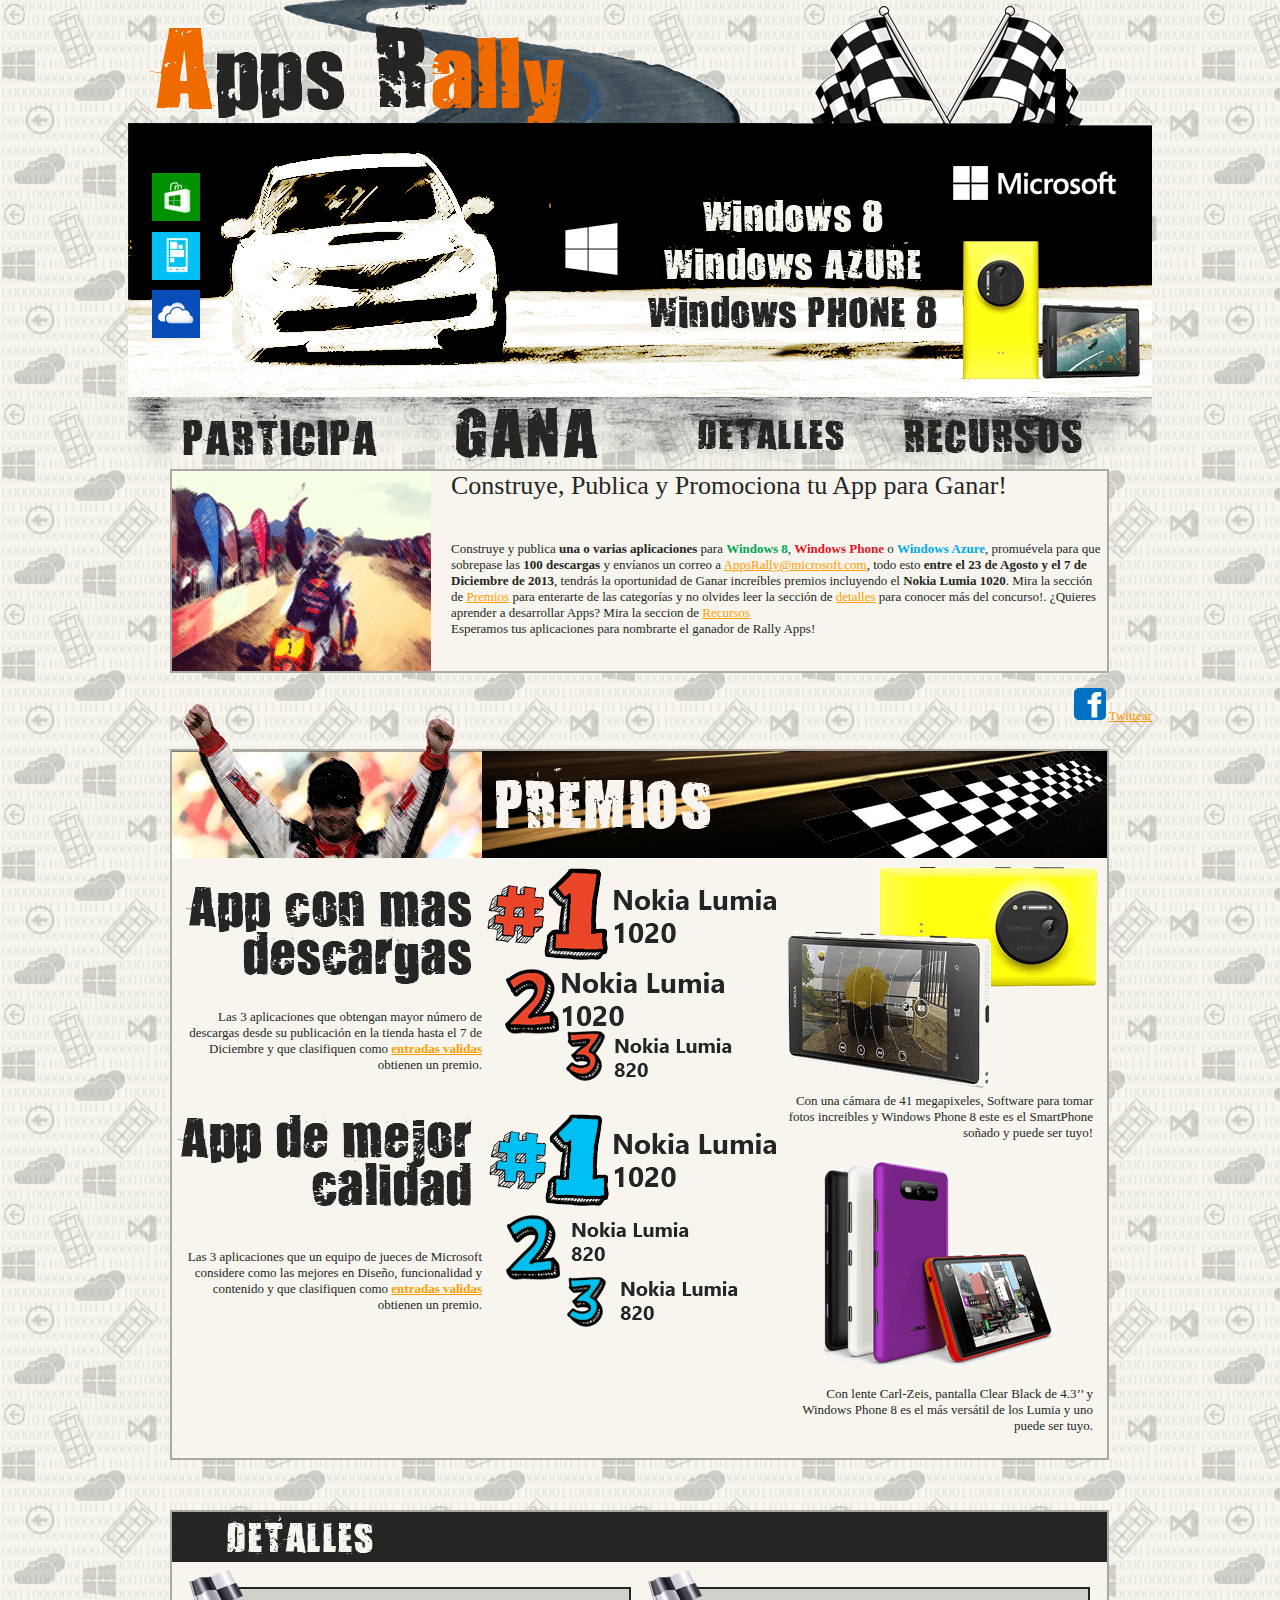
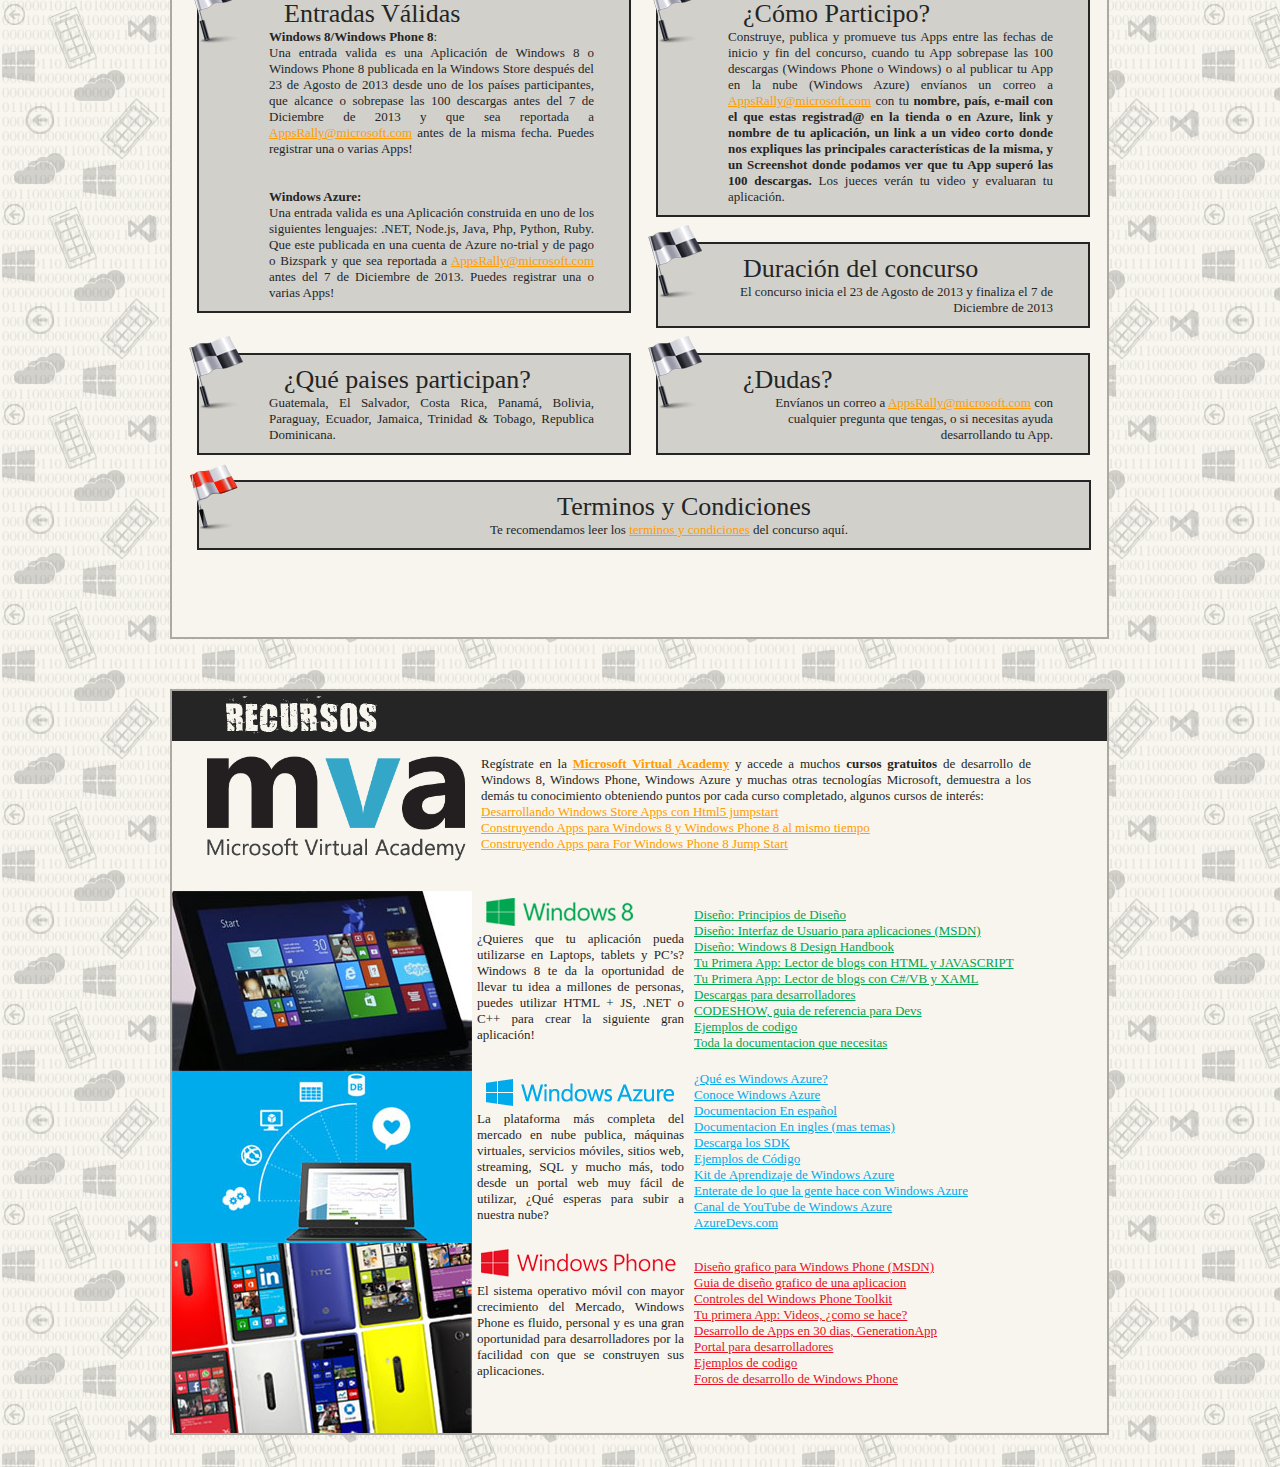
==== index.html @ 64ad1252 "t&c link" ====
﻿<html>
<head>
<title>Apps Rally</title>
<link href="css.css" rel="stylesheet" type="text/css" />
<meta http-equiv="Content-Type" content="text/html; charset=iso-8859-1">
<meta name="description" content="Apps Rally, Construye, publica y promueve tu App" />
<meta name="keywords" content="Apps, AppsRally, lumia 1020, concurso, windows 8, windows phone, windows azure"/>
</head>
<body>
<div class="Table_01">
	<div class="appsRally-layout-01">
		<img src="images/appsRally_layout_01.gif" width="1" height="397" alt="">
	</div>
	<div class="appsRally-02">
		<img src="images/appsRally_02.gif" width="1022" height="397" alt="">
	</div>
	<div class="appsRally-03">
		<img src="images/appsRally_03.gif" width="1" height="397" alt="">
	</div>
	<div class="appsRally-layout-02">
		<img src="images/appsRally_layout_02.png" width="1" height="72" alt="">
	</div>
	<div class="appsRally-layout-05">
		<img src="images/appsRally_layout_05.png" width="48" height="72" alt="">
	</div>
	<div class="appsRally-layout-06" id="link_participa">
		<a href="#participa"><img src="images/appsRally_layout_06.png" width="244" height="72" alt=""></a>
	</div>
	<div class="appsRally-07" id="link_gana">
		<a href="#premios"><img src="images/appsRally_07.png" width="242" height="72" alt=""></a>
	</div>
	<div class="appsRally-08" id="link_detalles">
		<a href="#detalles"><img src="images/appsRally_08.png" width="212" height="72" alt=""></a>
	</div>
	<div class="appsRally-09" id="link_recursos">
		<a href="#recursos"><img src="images/appsRally_09.png" width="216" height="72" alt=""></a>
	</div>
	<div class="appsRally-10">
		<img src="images/appsRally_10.png" width="60" height="72" alt="">
	</div>
	<div class="appsRally-layout-10">
		<img src="images/appsRally_layout_10.png" width="1" height="72" alt="">
	</div>
    <br />
	<div class="appsRally-content">
        <!-- SECCION PARTICIPA -->
        <div class="inner-square" id="participa" style="margin-top:0px;height:200px;">
            <div class="participa1-left">
                <img src="images/participa.gif" width="259" height="200" alt="">
            </div>
            <div class="participa1-right">
                <div class="participa1-right-top">Construye, Publica y Promociona tu App para Ganar!</div>
                <div class="participa1-right-bottom" id="principalinfo">
                    Construye y publica <b>una o varias aplicaciones</b> para <span style="color:#00a650"><b>Windows 8</b></span>, <span style="color:#e81122"><b>Windows Phone</b></span> o <span style="color:#00aaeb"><b>Windows Azure</b></span>, promuévela para que sobrepase las <b>100 descargas</b>
                    y envíanos un correo a <a href="mailto:appsrally@microsoft.com">AppsRally@microsoft.com</a>, todo esto <b>entre el 23 de Agosto y el 7 de Diciembre de 2013</b>, tendrás la oportunidad de 
                    Ganar increíbles premios incluyendo el <b>Nokia Lumia 1020</b>. Mira la sección de <a href="#premios">Premios</a> para enterarte 
                    de las categorías y no olvides leer la sección de <a href="#detalles">detalles</a> para conocer más del concurso!. ¿Quieres aprender a desarrollar Apps? Mira la seccion de <a href="#recursos">Recursos</a><br />Esperamos tus aplicaciones para nombrarte
                    el ganador de Rally Apps!
                </div>
            </div>
        </div>
        <div class="social">
            <a href="https://www.facebook.com/sharer/sharer.php?u=http%3A%2F%2Faka.ms%2FAppsRally" target="_blank">
                <img src="images/fblogo.png" width="32" height="32" /></a>
            <a href="https://twitter.com/share" class="twitter-share-button" data-url="http://aka.ms/appsrally" data-text="Construye, publica y promueve tu App de #Windows8 #WindowsPhone #WindowsAzure puedes ganar un #Lumia1020" data-lang="es" data-size="large" data-hashtags="RallyApps" data-dnt="true">Twittear</a>
<script>!function (d, s, id) { var js, fjs = d.getElementsByTagName(s)[0], p = /^http:/.test(d.location) ? 'http' : 'https'; if (!d.getElementById(id)) { js = d.createElement(s); js.id = id; js.src = p + '://platform.twitter.com/widgets.js'; fjs.parentNode.insertBefore(js, fjs); } }(document, 'script', 'twitter-wjs');</script>
        </div>
        <!-- SECCION GANA -->
        <div class="inner-square" id="premios" style="margin-top:25px;">
            <div class="gana-top">
                <div class="gana-01">
		            <img src="images/gana_01.gif" width="310" height="155" alt="">
	            </div>
	            <div class="gana-03">
		            <img src="images/gana_03.gif" width="625" height="107" alt="">
	            </div>
            </div>
            <div class="gana-bottom">
                <div class="gana-bottom-left">
                    <div class="gana-04">
		                <img src="images/gana_04.gif" width="310" height="135" alt="">
	                </div>
                    <div class="gana-07" style="text-align:right;" id="masdescargas">
		                <br />Las 3 aplicaciones que obtengan mayor número de descargas desde su publicación en la tienda hasta el 7 de Diciembre y que clasifiquen como <b><a href="#entradasvalidas">entradas validas</a></b> obtienen un premio.
	                </div>
                    <div class="gana-09">
		                <img src="images/gana_09.gif" width="310" height="123" alt="">
	                </div>
                    <div class="gana-12" style="text-align:right;" id="mejorcalidad">
		                <br />Las 3 aplicaciones que un equipo de jueces de Microsoft considere como las mejores en Diseño, funcionalidad y contenido y que clasifiquen como <b><a href="#entradasvalidas">entradas validas</a></b> obtienen un premio.
	                </div>
                </div>
                <div class="gana-bottom-middle">
                    <div class="gana-05">
		                <img src="images/gana_05.gif" width="296" height="252" alt="">
	                </div>
                    <div class="gana-10">
		                <img src="images/gana_10.gif" width="296" height="239" alt="">
	                </div>
                </div>
                <div class="gana-bottom-right">
                    <div class="gana-06">
		                <img src="images/gana_06.gif" width="329" height="235" alt="">
	                </div>
	                <div class="gana-08" style="text-align:right;">
		                Con una cámara de 41 megapixeles, Software para tomar fotos increibles y Windows Phone 8 este es el SmartPhone soñado y puede ser tuyo! 
	                </div>
	                <div class="gana-11">
		                <img src="images/gana_11.gif" width="329" height="213" alt="">
	                </div>
	                <div class="gana-14" style="text-align:right;">
		                <br />Con lente Carl-Zeis, pantalla Clear Black  de 4.3&#8217;&#8217; y Windows Phone 8 es el más versátil de los Lumia y uno puede ser tuyo.
                    </div>
                </div>
            </div>
        </div>
        <!-- SECCION DETALLES -->
        <div class="inner-square" id="detalles" style="height:725px;">
            <div class="detalles-top">
                <img src="images/detalles_02.png" width="159" height="50" alt="">
            </div>
            <div class="detalles-bottom">
                <div class="cuadro">
                    <div class="cuadro-left">
                        <img src="images/detalles_flag.png" width="59" height="77" alt="">
                    </div>
                    <div class="cuadro-right" id="entradasvalidas">
                        <div class="cuadro-right-top">Entradas Válidas</div>                    
                        <div class="cuadro-right-bottom" style="text-align:justify;"><b>Windows 8/Windows Phone 8</b>:<br /> Una entrada valida es una Aplicación de Windows 8 o Windows Phone 8 publicada en la Windows Store después del 23 de Agosto de 2013 desde uno de los países participantes, que alcance o sobrepase las 100 descargas antes del 7 de Diciembre de 2013 y que sea reportada a <a href="mailto:appsrally@microsoft.com">AppsRally@microsoft.com</a> antes de la misma fecha. Puedes registrar una o varias Apps!<br /><br /><br /><b>Windows Azure:</b><br /> Una entrada valida es una Aplicación construida en uno de los siguientes lenguajes: .NET, Node.js, Java, Php, Python, Ruby. Que este publicada en una cuenta de Azure no-trial y de pago o Bizspark y que sea reportada a <a href="mailto:appsrally@microsoft.com">AppsRally@microsoft.com</a> antes del 7 de Diciembre de 2013. Puedes registrar una o varias Apps!</div>
                    </div>
                </div>
                <div class="cuadro">
                    <div class="cuadro-left">
                        <img src="images/detalles_flag.png" width="59" height="77" alt="">
                    </div>
                    <div class="cuadro-right">
                        <div class="cuadro-right-top">¿Cómo Participo?</div>
                        <div class="cuadro-right-bottom" style="text-align:justify;">
                            Construye, publica y promueve tus Apps entre las fechas de inicio y fin del concurso, cuando tu App sobrepase las 100 descargas (Windows Phone o Windows) o al publicar tu App en la nube (Windows Azure) envíanos un correo a <a href="mailto:appsrally@microsoft.com">AppsRally@microsoft.com</a> con tu <b>nombre, país, 
                            e-mail con el que estas registrad@ en la tienda o en Azure, link y nombre de tu aplicación, un link a un video corto donde nos expliques las principales características de la misma, y un Screenshot donde podamos ver que tu App superó las 100 descargas.</b> Los jueces verán tu video y evaluaran tu aplicación.
                        </div>
                    </div>
                </div>
                <div class="cuadro">
                    <div class="cuadro-left">
                        <img src="images/detalles_flag.png" width="59" height="77" alt="">
                    </div>
                    <div class="cuadro-right">
                        <div class="cuadro-right-top">Duración del concurso</div>
                        <div class="cuadro-right-bottom">El concurso inicia el 23 de Agosto de 2013 y finaliza el 7 de Diciembre de 2013</div>
                    </div>
                </div>
                <div class="cuadro">
                    <div class="cuadro-left">
                        <img src="images/detalles_flag.png" width="59" height="77" alt="">
                    </div>
                    <div class="cuadro-right">
                        <div class="cuadro-right-top">¿Qué paises participan?</div>
                        <div class="cuadro-right-bottom" style="text-align:justify;">Guatemala, El Salvador, Costa Rica, Panamá, Bolivia, Paraguay, Ecuador, Jamaica, Trinidad & Tobago, Republica Dominicana. </div>
                    </div>
                </div>
                <div class="cuadro">
                    <div class="cuadro-left">
                        <img src="images/detalles_flag.png" width="59" height="77" alt="">
                    </div>
                    <div class="cuadro-right">
                        <div class="cuadro-right-top">¿Dudas?</div>
                        <div class="cuadro-right-bottom">Envíanos un correo a <a href="mailto:appsrally@microsoft.com">AppsRally@microsoft.com</a> con cualquier pregunta que tengas, o si necesitas ayuda desarrollando tu App. </div>
                    </div>
                </div>
                <div class="cuadro" style="width:870px;">
                    <div class="cuadro-left">
                        <img src="images/detalles_flag_red.png" width="50" height="68" alt="">
                    </div>
                    <div class="cuadro-right">
                        <div class="cuadro-right-top" style="width:800px; text-align:center;">Terminos y Condiciones</div>
                        <div class="cuadro-right-bottom" style="width:800px; text-align:center;">Te recomendamos leer los <a href="terminos-y-condiciones-AppsRally.pdf" target="_blank">terminos y condiciones</a> del concurso aquí.</div>
                    </div>
                </div>
            </div>
        </div>

        <!-- SECCION RECURSOS -->
		<div class="inner-square" id="recursos">
            <div class="recursos-top">
                <img src="images/recursos.gif" width="159" height="50" alt="">
            </div>
            <div class="recursos-top-mva">
                <div class="recursos-top-mva-left"><img src="images/mva.png" width="259" height="105" alt=""></div>
                <div class="recursos-top-mva-right">
                    Regístrate en la <a href="http://www.microsoftvirtualacademy.com" target="_blank"><b>Microsoft Virtual Academy</b></a> y accede a muchos <b>cursos gratuitos</b> de desarrollo de Windows 8, Windows Phone, Windows Azure y muchas otras tecnologías Microsoft, demuestra a los demás tu conocimiento obteniendo puntos por cada curso completado, algunos cursos de interés:<br />
                    <a href="http://www.microsoftvirtualacademy.com/training-courses/developing-windows-store-apps-with-html5-jump-start#fbid=5wTFE9AMipp" target="_blank">Desarrollando Windows Store Apps con Html5 jumpstart</a><br />
                    <a href="http://www.microsoftvirtualacademy.com/training-courses/windows-8-and-windows-phone-8-app-development#fbid=5wTFE9AMipp" target="_blank">Construyendo Apps para Windows 8 y Windows Phone 8 al mismo tiempo</a><br />
                    <a href="http://www.microsoftvirtualacademy.com/training-courses/windows-phone-8-apps-development-jumpstart#fbid=5wTFE9AMipp" target="_blank">Construyendo Apps para For Windows Phone 8 Jump Start</a>

                </div>
            </div>
            <div class="participa-01">
		        <img src="images/participa_01.jpg" width="300" height="542" alt="">
	        </div>
            <div class="participa-right">
                <div class="participa-right-section">
                    <div class="participa-right-section-left">
                        <div class="participa-02">
		                    <img src="images/participa-appsRally_layout_02.png" width="207" height="40" alt="">
	                    </div>
                        <div class="participa-04" style="text-align:justify; padding-left:5px;">
                            ¿Quieres que tu aplicación pueda utilizarse en Laptops, tablets y PC’s? Windows 8 te da la oportunidad de llevar tu idea a millones de personas, puedes utilizar HTML + JS, .NET o C++ para crear la siguiente gran aplicación!
	                    </div>
                    </div>
                    <div class="participa-03">
                        <br />
                        <a href="http://msdn.microsoft.com/es-es/windows/apps/hh779072" target="_blank">Diseño: Principios de Diseño</a><br />
                        <a href="http://msdn.microsoft.com/es-es/library/windows/apps/hh779072.aspx" target="_blank">Diseño: Interfaz de Usuario para aplicaciones (MSDN)</a><br>
                        <a href="http://www.windows8designhandbook.com/" target="_blank">Diseño: Windows 8 Design Handbook</a><br>
                        <a href="http://msdn.microsoft.com/es-es/library/windows/apps/hh974582.aspx" target="_blank">Tu Primera App: Lector de blogs con HTML y JAVASCRIPT</a><br>
                        <a href="http://msdn.microsoft.com/es-es/library/windows/apps/br211380.aspx" target="_blank">Tu Primera App: Lector de blogs con C#/VB y XAML</a><br>
                        <a href="http://msdn.microsoft.com/es-es/windows/apps/br229516" target="_blank">Descargas para desarrolladores</a><br>
                        <a href="http://codeshow.codeplex.com/" target="_blank">CODESHOW, guia de referencia para Devs</a><br />
                        <a href="http://code.msdn.microsoft.com/windowsapps/" target="_blank">Ejemplos de codigo</a><br>
                        <a href="http://msdn.microsoft.com/library/windows/apps/" target="_blank">Toda la documentacion que necesitas</a><br>
		    
	                </div>
                </div>

                <div class="participa-right-section">
                    <div class="participa-right-section-left">
                        <div class="participa-05">
		                    <img src="images/participa-appsRally_layout_05.png" width="207" height="40" alt="">
	                    </div>
                        <div class="participa-07" style="text-align:justify; padding-left:5px;">
		                    La plataforma más completa del mercado en nube publica, máquinas virtuales, servicios móviles, sitios web, streaming, SQL y mucho más, todo desde un portal web muy fácil de utilizar, ¿Qué esperas para subir a nuestra nube?
	                    </div>
                    </div>
                    <div class="participa-06">
		                
                        <a href="http://www.windowsazure.com/es-es/overview/what-is-windows-azure/" target="_blank">¿Qué es Windows Azure?</a><br />
                        <a href="http://www.windowsazure.com/es-es/" target="_blank">Conoce Windows Azure</a><br />
                        <a href="http://msdn.microsoft.com/es-es/library/windowsazure/dd163896.aspx" target="_blank">Documentacion En español</a><br />
                        <a href="http://msdn.microsoft.com/en-us/library/windowsazure/dd163896.aspx" target="_blank">Documentacion En ingles (mas temas)</a><br />
                        <a href="http://www.windowsazure.com/es-es/downloads/?sdk=net" target="_blank">Descarga los SDK</a><br />
                        <a href="http://www.windowsazure.com/en-us/develop/net/samples/?fb=es-es" target="_blank">Ejemplos de Código</a><br />
                        <a href="http://www.windowsazure.com/en-us/develop/net/other-resources/training-kit/?fb=es-es" target="_blank">Kit de Aprendizaje de Windows Azure</a><br />
                        <a href="http://www.windowsazure.com/en-us/overview/case-studies/?fb=es-es" target="_blank">Enterate de lo que la gente hace con Windows Azure</a><br />
                        <a href="http://www.youtube.com/windowsazure" target="_blank">Canal de YouTube de Windows Azure</a><br />
                        <a href="http://www.azuredevs.com/" target="_blank">AzureDevs.com</a>

	                </div>
                </div>

                <div class="participa-right-section">
                    <div class="participa-right-section-left">
                        <div class="participa-08">
		                    <img src="images/participa-appsRally_layout_08.png" width="207" height="40" alt="">
	                    </div>
                        <div class="participa-10" style="text-align:justify; padding-left:5px;">
                            El sistema operativo móvil con mayor crecimiento del Mercado, Windows Phone es fluido, personal y es una gran oportunidad para desarrolladores por la facilidad con que se construyen sus aplicaciones.
	                    </div>
                    </div>
                    <div class="participa-09">
                        <br />
                        <a href="https://dev.windowsphone.com/en-us/design" target="_blank">Diseño grafico para Windows Phone (MSDN)</a><br>
                        <a href="http://msdn.microsoft.com/es-es/magazine/hh708751.aspx#" target="_blank">Guia de diseño grafico de una aplicacion</a><br>
                        <a href="http://phone.codeplex.com/" target="_blank">Controles del Windows Phone Toolkit</a><br>
                        <a href="http://msdn.microsoft.com/en-us/gg243438" target="_blank">Tu primera App: Videos, ¿como se hace?</a><br>
                        <a href="http://www.generationapp.com/Build#fbid=OBN5BnYEK7k" target="_blank">Desarrollo de Apps en 30 dias, GenerationApp</a><br>
                        <a href="https://dev.windowsphone.com/en-us/develop" target="_blank">Portal para desarrolladores</a><br>
                        <a href="http://code.msdn.microsoft.com/wpapps/" target="_blank">Ejemplos de codigo</a><br>
                        <a href="http://social.msdn.microsoft.com/forums/en-us/category/wpapps,wpdev,windowsphone,windowsmobile,windowsphonezh" target="_blank">Foros de desarrollo de Windows Phone</a><br>
	                </div>
                </div>
            </div>
		</div>
        <br />
        <br />
        


	</div>
</div>
    <!-- The JavaScript -->
        <script type="text/javascript" src="jquery.min.js"></script>		
        <script type="text/javascript" src="jquery.easing.1.3.js"></script>
        <script type="text/javascript">
            $(function () {
                $('#link_participa a').bind('click', function (event) {
                    var $anchor = $(this);

                    $('html, body').stop().animate({
                        scrollTop: $($anchor.attr('href')).offset().top
                    }, 1000, 'easeInOutExpo');
                    /*
                    if you don't want to use the easing effects:
                    $('html, body').stop().animate({
                        scrollTop: $($anchor.attr('href')).offset().top
                    }, 1000);
                    */
                    event.preventDefault();
                });
                $('#link_gana a').bind('click', function (event) {
                    var $anchor = $(this);
                    $('html, body').stop().animate({
                        scrollTop: $($anchor.attr('href')).offset().top
                    }, 1000, 'easeInOutExpo');
                    event.preventDefault();
                });
                $('#link_detalles a').bind('click', function (event) {
                    var $anchor = $(this);
                    $('html, body').stop().animate({
                        scrollTop: $($anchor.attr('href')).offset().top
                    }, 1000, 'easeInOutExpo');
                    event.preventDefault();
                });
                $('#link_recursos a').bind('click', function (event) {
                    var $anchor = $(this);
                    $('html, body').stop().animate({
                        scrollTop: $($anchor.attr('href')).offset().top
                    }, 1000, 'easeInOutExpo');
                    event.preventDefault();
                });
                $('#principalinfo a').bind('click', function (event) {
                    var $anchor = $(this);
                    $('html, body').stop().animate({
                        scrollTop: $($anchor.attr('href')).offset().top
                    }, 1000, 'easeInOutExpo');
                    event.preventDefault();
                });
                $('#masdescargas a').bind('click', function (event) {
                    var $anchor = $(this);
                    $('html, body').stop().animate({
                        scrollTop: $($anchor.attr('href')).offset().top
                    }, 1000, 'easeInOutExpo');
                    event.preventDefault();
                });
                $('#mejorcalidad a').bind('click', function (event) {
                    var $anchor = $(this);
                    $('html, body').stop().animate({
                        scrollTop: $($anchor.attr('href')).offset().top
                    }, 1000, 'easeInOutExpo');
                    event.preventDefault();
                });
            });
        </script>
</body>
</html>
---- css.css ----
body {
        background-image: url("images/bg_pattern.gif");
        margin-top: 0px; 
        margin-bottom: 0px; 
        margin-left: 0px; 
        margin-right: 0px;
        font-family:Verdana;
        color:#252525;
        font-size:13px;
}

a {
    color:#ff9c00;
}

    a:hover {
        color: #000000;
    }

a img {
    border-style: none;
    border-width:0px;
}

div.Table_01 {
    margin-left:auto;
    margin-right:auto;
	width:1024px;
	height:1200px;
}

div.appsRally-layout-01 {
	float:left;
	width:1px;
	height:397px;
}

div.appsRally-02 {
	float:left;
	width:1022px;
	height:397px;
}

div.appsRally-03 {
    float:left;
	width:1px;
	height:397px;
}

div.appsRally-layout-02 {
    float:left;
	width:1px;
	height:72px;
}

div.appsRally-layout-05 {
    float:left;
	width:48px;
	height:72px;
}

div.appsRally-layout-06 {
    float:left;
	width:244px;
	height:72px;
}

div.appsRally-07 {
    float:left;
	width:242px;
	height:72px;
}

div.appsRally-08 {
    float:left;
	width:212px;
	height:72px;
}

div.appsRally-09 {
    float:left;
	width:216px;
	height:72px;
}

div.appsRally-10 {
    float:left;
	width:60px;
	height:72px;
}

div.appsRally-layout-10 {
    float:left;
	width:1px;
	height:72px;
    clear:right;
}

.appsRally-content {
    float:left;
	width:1024px;
	height:auto;
    clear:both;
}

    .appsRally-content .inner-square {
        width:935px;
        height:auto;
        margin-left:42px;
        margin-top:50px;
        border-width:2px;
        border-style:solid;
        border-color:#aba9a2;
        background-color:#f7f5ee;
    }

.social {
    padding-top: 15px;
    width: 100%;
    text-align: right;
}

/*ESTILO SECCION PARTICIPA*/
.appsRally-content .inner-square .participa1-left {
	width:259px;
	height:200px;
    float:left;
    
}

.participa1-right {
	width:650px;
    margin-left:20px;
	height:200px;
    float:left;
    clear:right;
}

    .appsRally-content .inner-square .participa1-right .participa1-right-top {
	    width:650px;
	    height:70px;
        font-size:26px;
    }

    .appsRally-content .inner-square .participa1-right .participa1-right-bottom {
	    width:650px;
	    height:50px;
    }

/*ESTILO SECCION RECURSOS*/
.appsRally-content .inner-square .recursos-top {
	width:935px;
	height:50px;
    background-color:#252525;
}

    .appsRally-content .inner-square .recursos-top img{
	    margin-left:50px;
    }

.appsRally-content .inner-square .recursos-top-mva {
    width: 850px;
    margin-left:35px;
    height:135px;
    padding-top:15px;
}

    .appsRally-content .inner-square .recursos-top-mva .recursos-top-mva-left {
        float:left;
    }

    .appsRally-content .inner-square .recursos-top-mva .recursos-top-mva-right {
        float:left;
        padding-left:15px;
        width:550px;
        text-align:justify;
    }

.appsRally-content .inner-square .participa-01 {
	width:300px;
	height:542px;
    float:left;
    
}

.appsRally-content .inner-square .participa-right {
    width:635px;
    height:542px;
    clear:right;
    margin-left:300px;
}

    .appsRally-content .inner-square .participa-right .participa-right-section {
        width:635px;
        height:auto;
        float:left;
    }

        .appsRally-content .inner-square .participa-right .participa-right-section .participa-right-section-left {
            width:207px;
            height:auto;
            float:left;
        }

.appsRally-content .inner-square .participa-02 {
    float:left;
	width:207px;
	height:40px;
}

.appsRally-content .inner-square .participa-03 {
	width:400px;
	height:180px;
    float:left;
    padding-left:15px;
}

    .appsRally-content .inner-square .participa-03 a {
        color:#00a650;
    }

    .appsRally-content .inner-square .participa-03 a:hover {
        color:#000000;
    }


.appsRally-content .inner-square .participa-04 {
	width:207px;
	height:140px;
}

.appsRally-content .inner-square .participa-05 {
	width:207px;
	height:40px;
}

.appsRally-content .inner-square .participa-06 {
	width:400px;
	height:172px;
    float:left;
    padding-left:15px;
}

    .appsRally-content .inner-square .participa-06 a {
        color:#00aaeb;
    }

    .appsRally-content .inner-square .participa-06 a:hover {
        color:#000000;
    }

.appsRally-content .inner-square .participa-07 {
	width:207px;
	height:132px;
}

.appsRally-content .inner-square .participa-08 {
	width:207px;
	height:40px;
}

.appsRally-content .inner-square .participa-09 {
	width:400px;
	height:190px;
    float:left;
    padding-left:15px;
}

    .appsRally-content .inner-square .participa-09 a {
        color:#e81122;
    }

    .appsRally-content .inner-square .participa-09 a:hover {
        color:#000000;
    }

.appsRally-content .inner-square .participa-10 {
	width:207px;
	height:150px;
}

/*ESTILO SECCION GANA*/
.appsRally-content .inner-square .gana-top {
	width:935px;
	height:107px;
}
.appsRally-content .inner-square .gana-bottom {
	width:935px;
	height:600px;
}
    .appsRally-content .inner-square .gana-bottom .gana-bottom-left {
	    float:left;
        width:310px;
        height:auto;
    }

    .appsRally-content .inner-square .gana-bottom .gana-bottom-middle {
	    float:left;
        width:296px;
        height:auto;
    }

    .appsRally-content .inner-square .gana-bottom .gana-bottom-right {
	    float:left;
        width:329px;
        height:auto;
    }

.appsRally-content .inner-square .gana-01 {
	width:310px;
	height:155px;
    float:left;
    margin-top:-48px;
}

.appsRally-content .inner-square .gana-02 {
	width:625px;
	height:48px;
}

.appsRally-content .inner-square .gana-03 {
	width:625px;
	height:107px;
    float:left;
}

.appsRally-content .inner-square .gana-04 {
	width:310px;
	height:135px;
}

.appsRally-content .inner-square .gana-05 {
	width:296px;
	height:252px;
}

.appsRally-content .inner-square .gana-06 {
	width:329px;
	height:235px;
}

.appsRally-content .inner-square .gana-07 {
	width:310px;
	height:117px;
}

.appsRally-content .inner-square .gana-08 {
	width:315px;
	height:64px;
}

.appsRally-content .inner-square .gana-09 {
	width:310px;
	height:123px;
}

.appsRally-content .inner-square .gana-10 {
	width:296px;
	height:239px;
}

.appsRally-content .inner-square .gana-11 {
	width:329px;
	height:213px;
}

.appsRally-content .inner-square .gana-12 {
	width:310px;
	height:116px;
}

.appsRally-content .inner-square .gana-13 {
	width:606px;
	height:99px;
}

.appsRally-content .inner-square .gana-14 {
	width:315px;
	height:78px;
}

/*ESTILOS SECCION DETALLES*/
.appsRally-content .inner-square .detalles-top {
	width:935px;
	height:50px;
    background-color:#252525;
}

.appsRally-content .inner-square .detalles-top img{
	margin-left:50px;
}

.appsRally-content .inner-square .detalles-bottom {
	width:935px;
	height:500px;
}

    .appsRally-content .inner-square .detalles-bottom .cuadro {
	    width:410px;
	    height:auto;
        background-color: #d1d0cb;
        border-color:#252525;
        border-width:2px;
        border-style:solid;
        color:#252525;
        margin-left:25px;
        margin-top:25px;
        float:left;
        padding: 10px;
    }

        .appsRally-content .inner-square .detalles-bottom .cuadro .cuadro-left{
            float:left;
            width:60px;
        }

        .appsRally-content .inner-square .detalles-bottom .cuadro .cuadro-left img{
            margin-left:-20px;
            margin-top:-30px;
        }

        .appsRally-content .inner-square .detalles-bottom .cuadro .cuadro-right{
            float:left;
            width:325px;
        }

        .appsRally-content .inner-square .detalles-bottom .cuadro .cuadro-right .cuadro-right-top{
            font-size:26px;
            width:100%;
            margin-left:15px;
        }

        .appsRally-content .inner-square .detalles-bottom .cuadro .cuadro-right .cuadro-right-bottom{
            width:100%;
            text-align:right;
        }
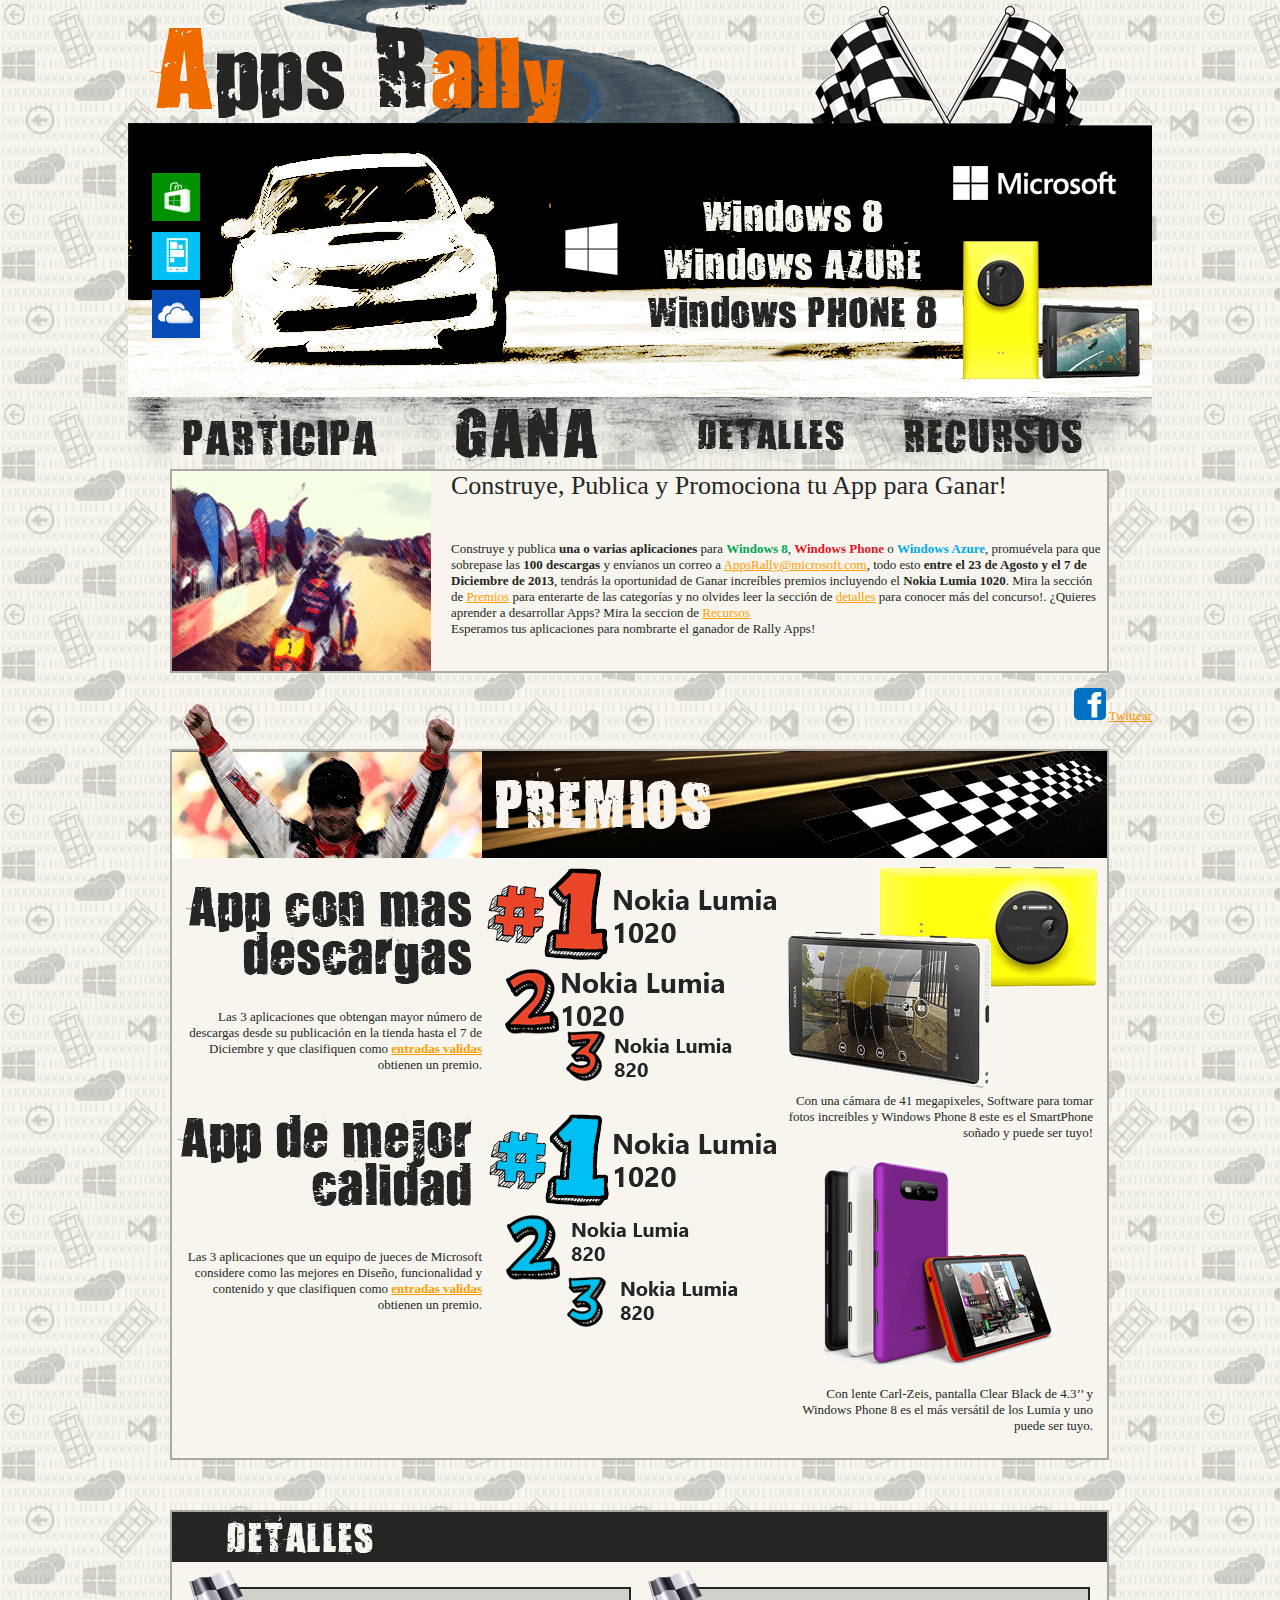
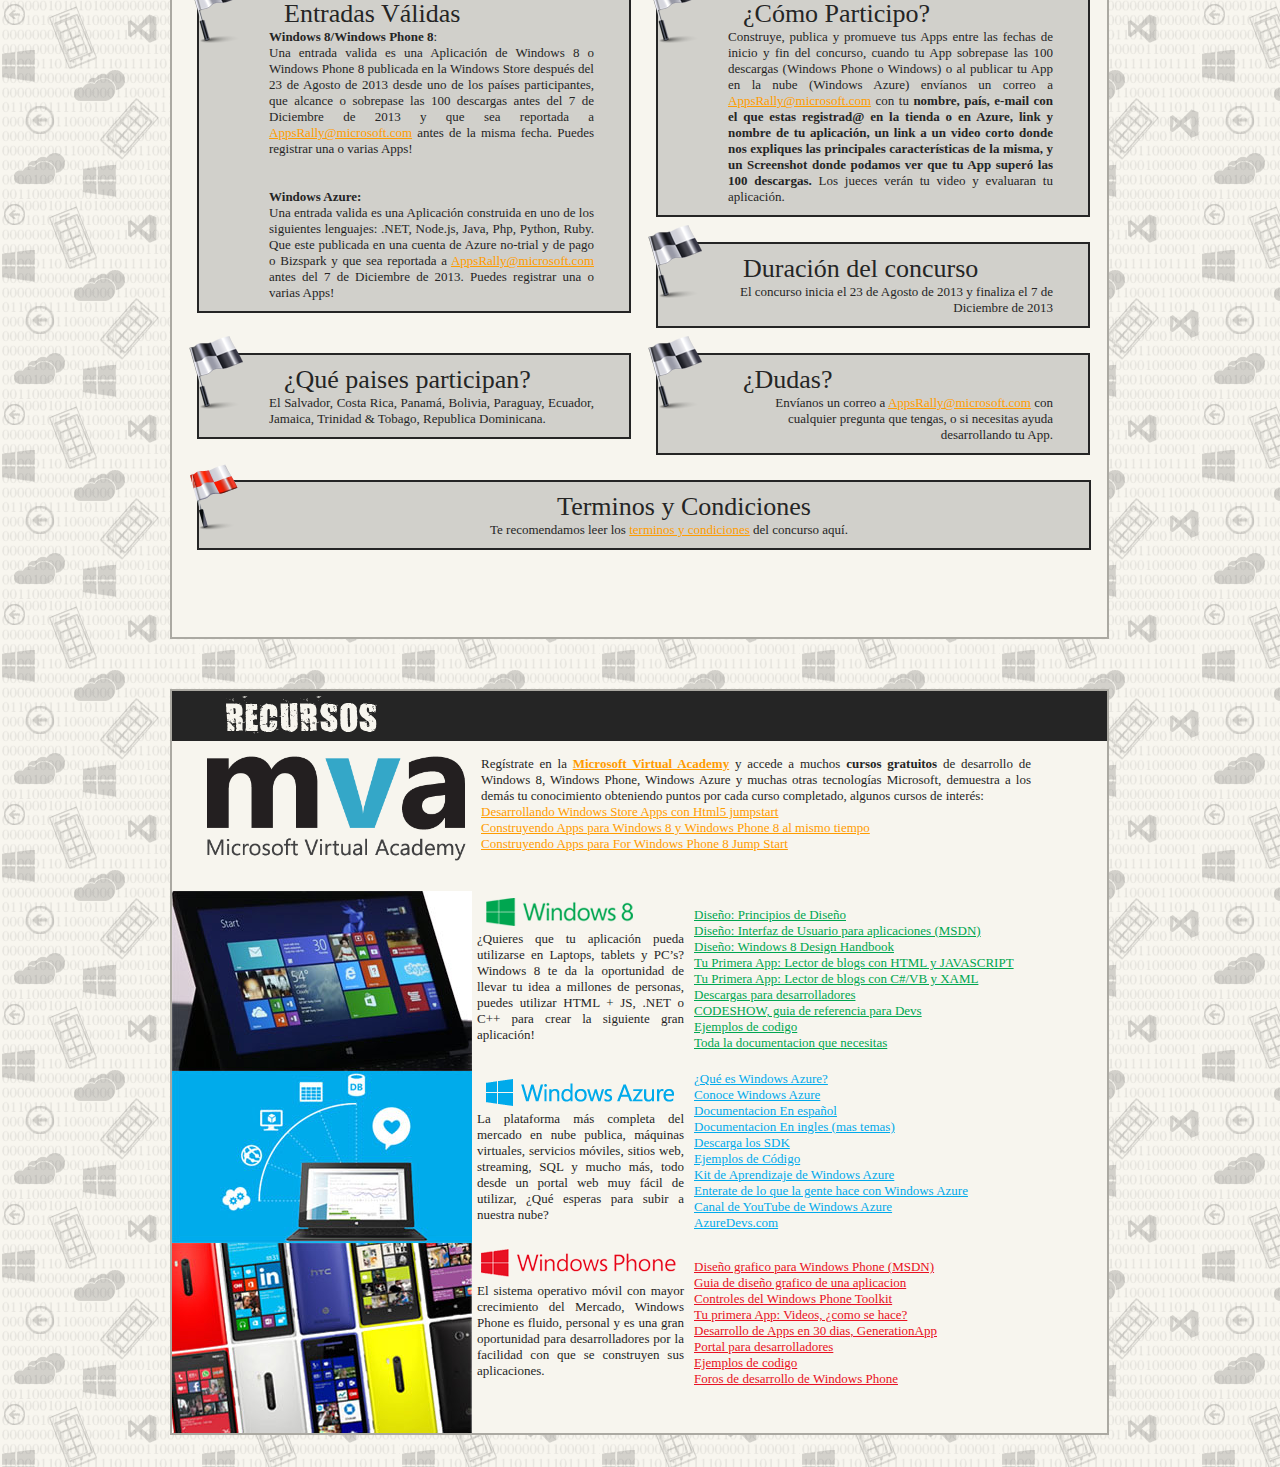
==== commit 2311595c: "changed countries" ====
--- a/index.html
+++ b/index.html
@@ -156,7 +156,7 @@
                     </div>
                     <div class="cuadro-right">
                         <div class="cuadro-right-top">¿Qué paises participan?</div>
-                        <div class="cuadro-right-bottom" style="text-align:justify;">Guatemala, El Salvador, Costa Rica, Panamá, Bolivia, Paraguay, Ecuador, Jamaica, Trinidad & Tobago, Republica Dominicana. </div>
+                        <div class="cuadro-right-bottom" style="text-align:justify;">El Salvador, Costa Rica, Panamá, Bolivia, Paraguay, Ecuador, Jamaica, Trinidad & Tobago, Republica Dominicana. </div>
                     </div>
                 </div>
                 <div class="cuadro">
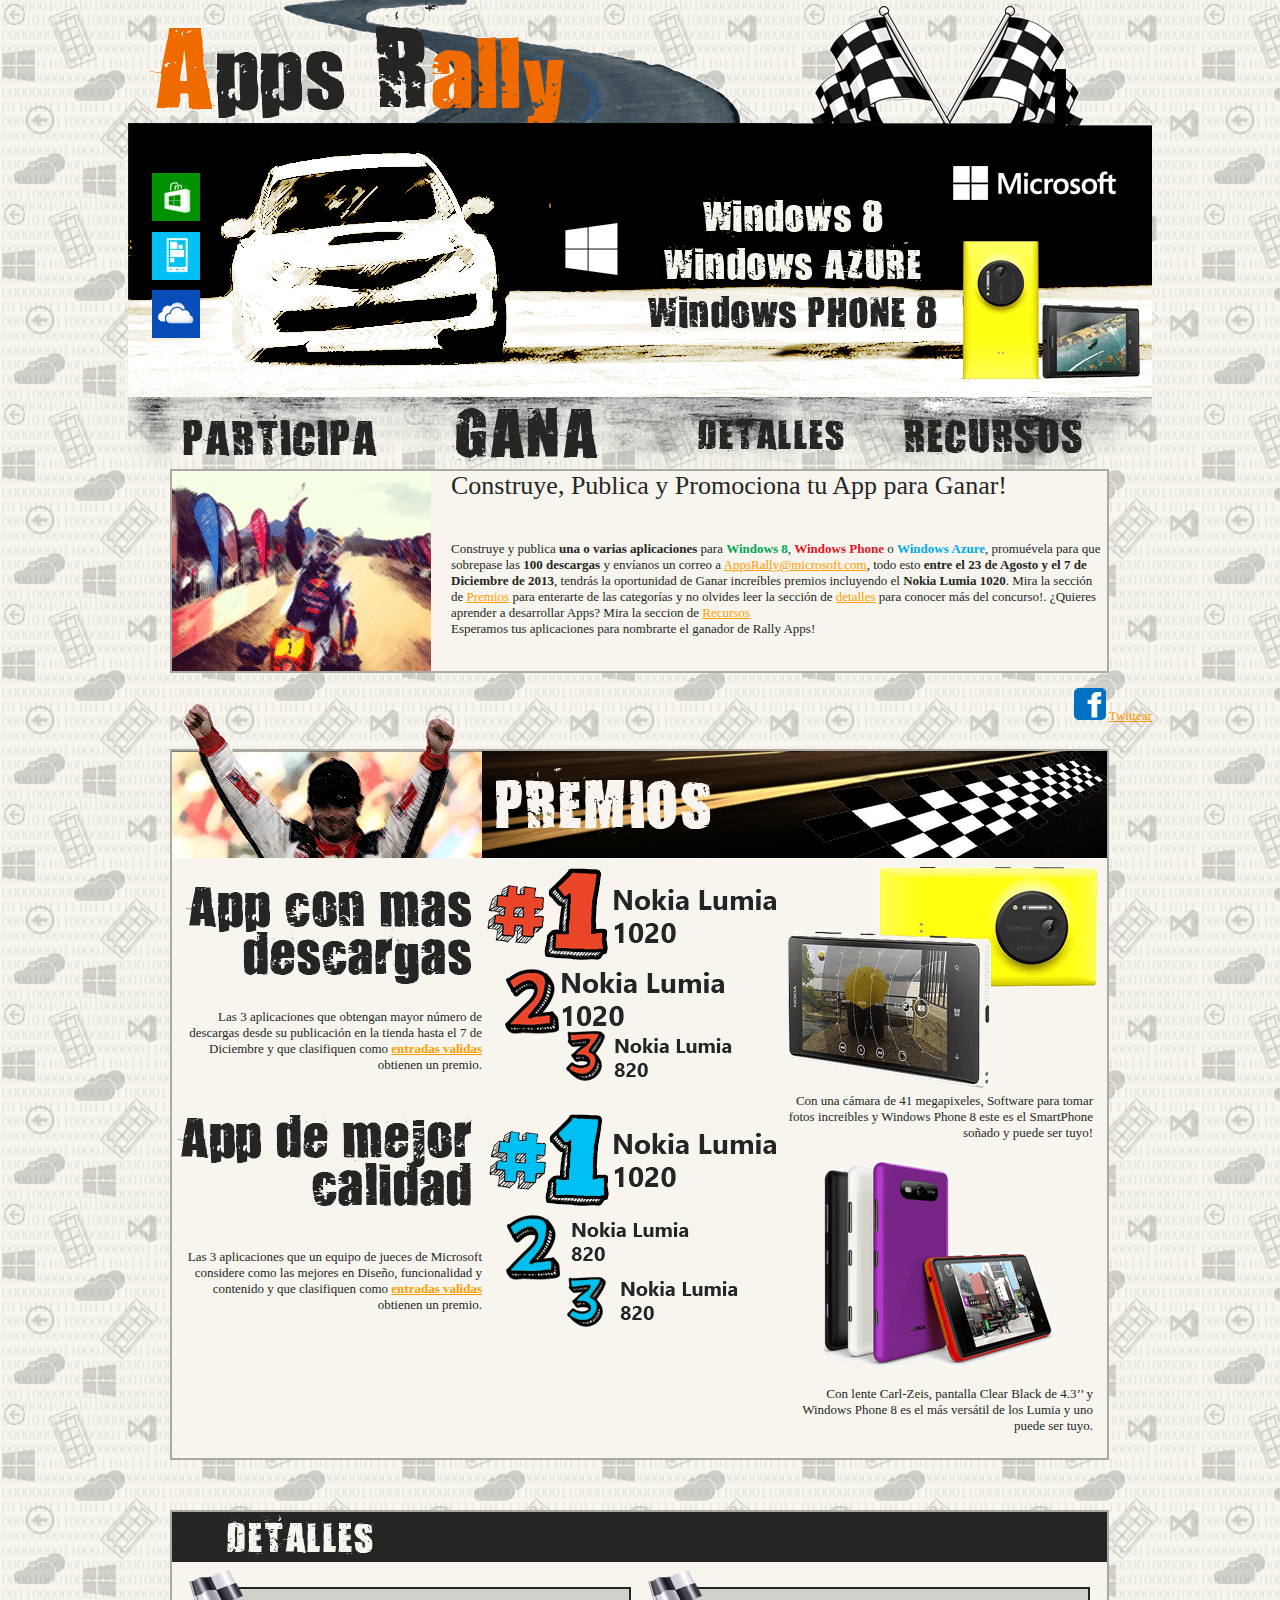
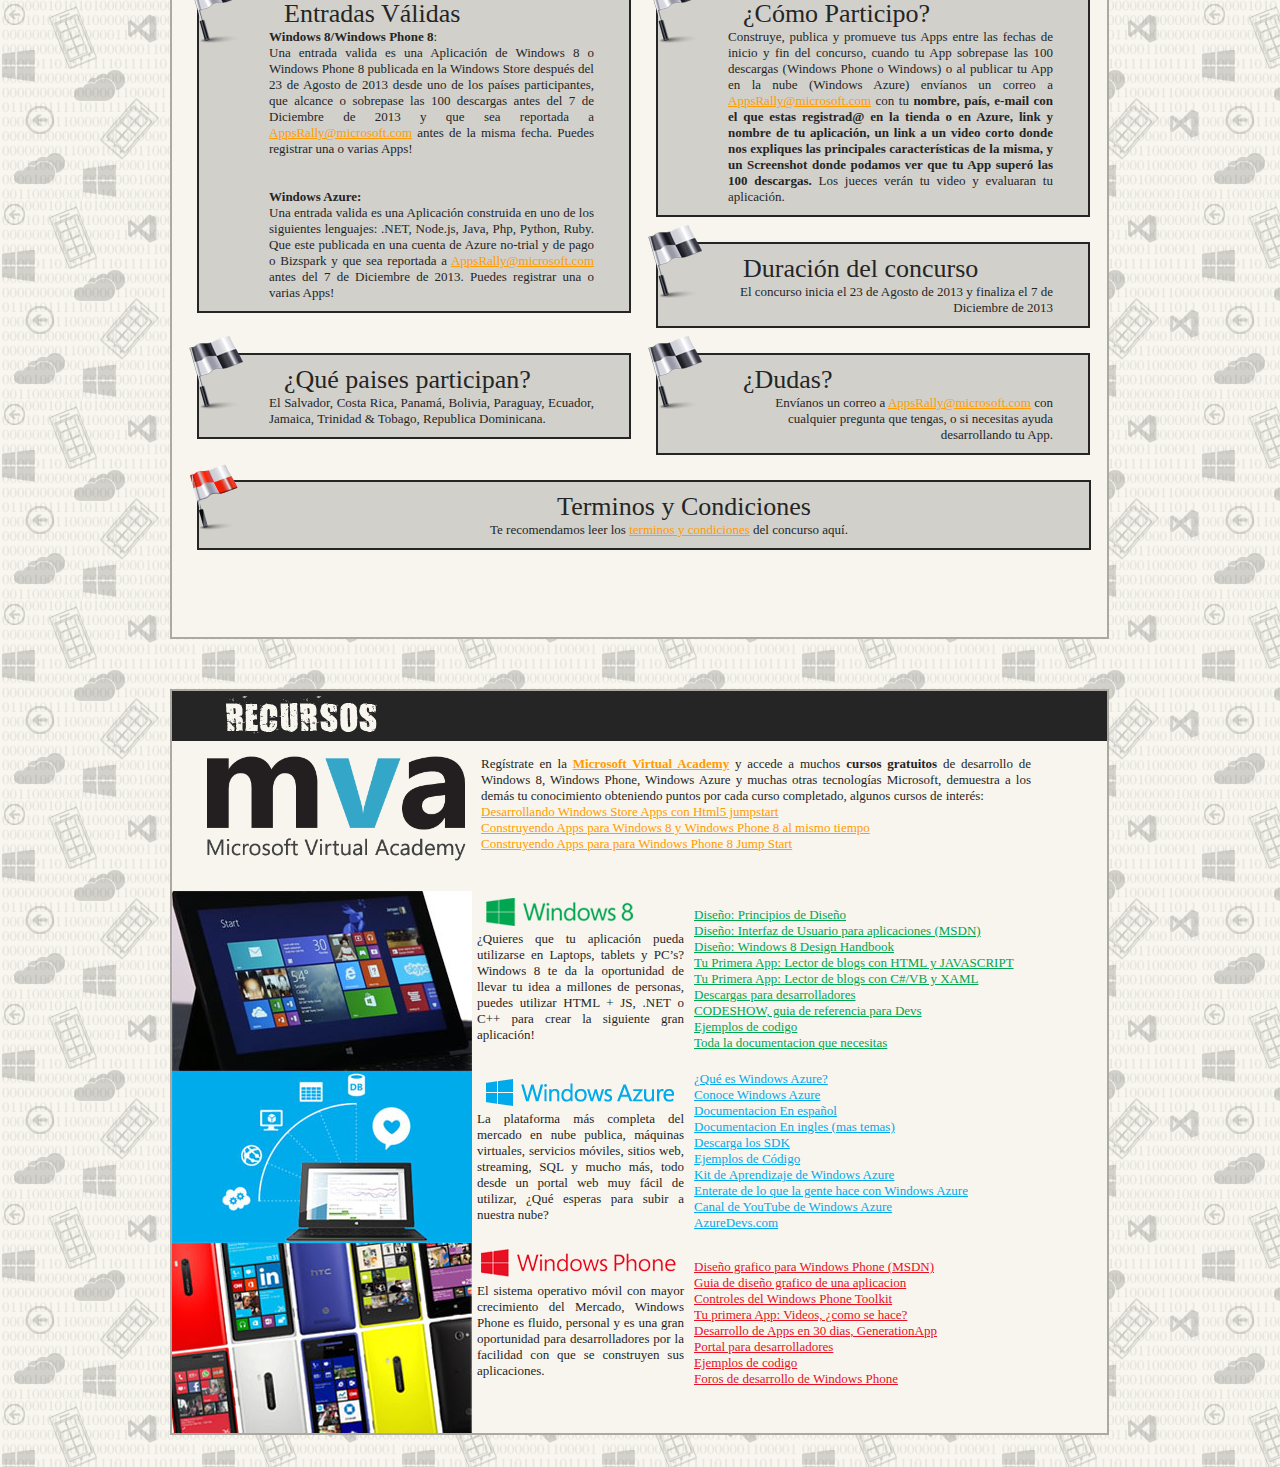
==== commit de91a468: "fixing twitter hashtag" ====
--- a/index.html
+++ b/index.html
@@ -62,7 +62,7 @@
         <div class="social">
             <a href="https://www.facebook.com/sharer/sharer.php?u=http%3A%2F%2Faka.ms%2FAppsRally" target="_blank">
                 <img src="images/fblogo.png" width="32" height="32" /></a>
-            <a href="https://twitter.com/share" class="twitter-share-button" data-url="http://aka.ms/appsrally" data-text="Construye, publica y promueve tu App de #Windows8 #WindowsPhone #WindowsAzure puedes ganar un #Lumia1020" data-lang="es" data-size="large" data-hashtags="RallyApps" data-dnt="true">Twittear</a>
+            <a href="https://twitter.com/share" class="twitter-share-button" data-url="http://aka.ms/appsrally" data-text="Construye, publica y promueve tu App de #Windows8 #WindowsPhone #WindowsAzure puedes ganar un #Lumia1020" data-lang="es" data-size="large" data-hashtags="AppsRally" data-dnt="true">Twittear</a>
 <script>!function (d, s, id) { var js, fjs = d.getElementsByTagName(s)[0], p = /^http:/.test(d.location) ? 'http' : 'https'; if (!d.getElementById(id)) { js = d.createElement(s); js.id = id; js.src = p + '://platform.twitter.com/widgets.js'; fjs.parentNode.insertBefore(js, fjs); } }(document, 'script', 'twitter-wjs');</script>
         </div>
         <!-- SECCION GANA -->
@@ -191,7 +191,7 @@
                     Regístrate en la <a href="http://www.microsoftvirtualacademy.com" target="_blank"><b>Microsoft Virtual Academy</b></a> y accede a muchos <b>cursos gratuitos</b> de desarrollo de Windows 8, Windows Phone, Windows Azure y muchas otras tecnologías Microsoft, demuestra a los demás tu conocimiento obteniendo puntos por cada curso completado, algunos cursos de interés:<br />
                     <a href="http://www.microsoftvirtualacademy.com/training-courses/developing-windows-store-apps-with-html5-jump-start#fbid=5wTFE9AMipp" target="_blank">Desarrollando Windows Store Apps con Html5 jumpstart</a><br />
                     <a href="http://www.microsoftvirtualacademy.com/training-courses/windows-8-and-windows-phone-8-app-development#fbid=5wTFE9AMipp" target="_blank">Construyendo Apps para Windows 8 y Windows Phone 8 al mismo tiempo</a><br />
-                    <a href="http://www.microsoftvirtualacademy.com/training-courses/windows-phone-8-apps-development-jumpstart#fbid=5wTFE9AMipp" target="_blank">Construyendo Apps para For Windows Phone 8 Jump Start</a>
+                    <a href="http://www.microsoftvirtualacademy.com/training-courses/windows-phone-8-apps-development-jumpstart#fbid=5wTFE9AMipp" target="_blank">Construyendo Apps para para Windows Phone 8 Jump Start</a>
 
                 </div>
             </div>
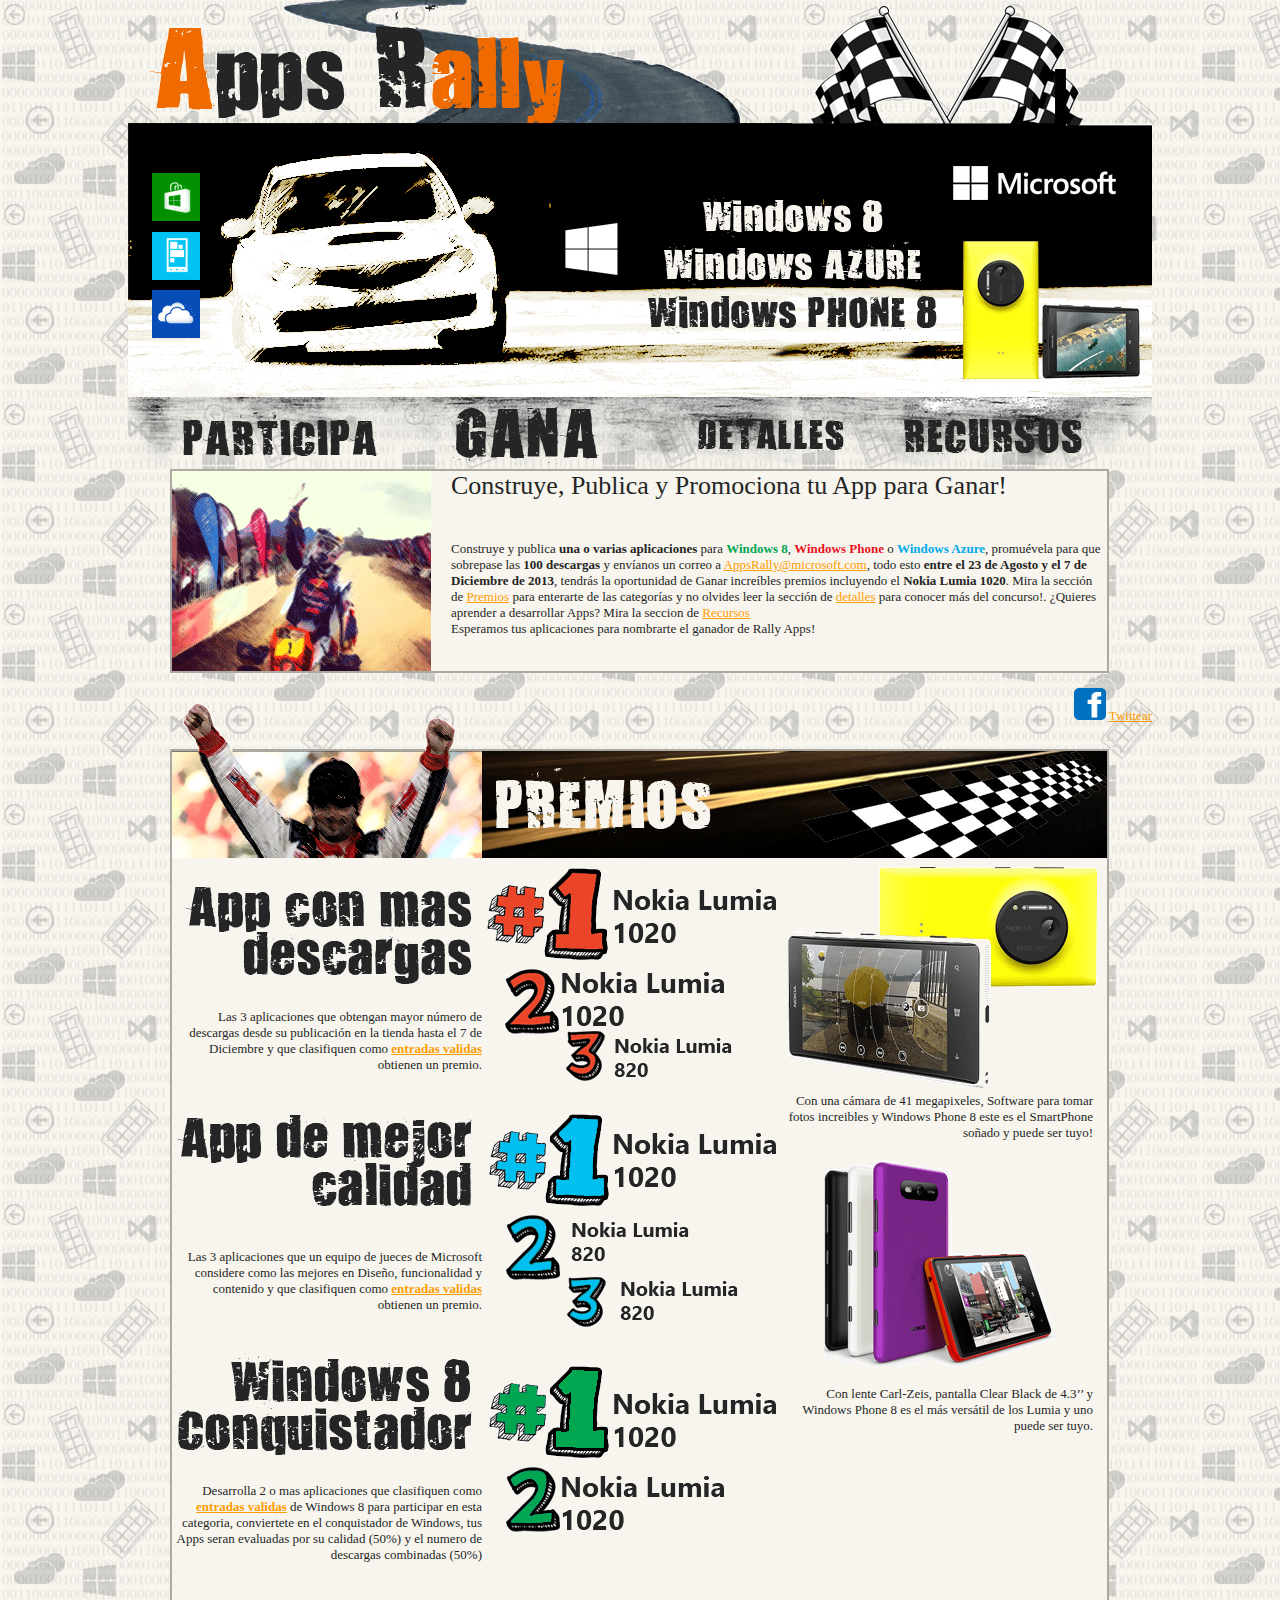
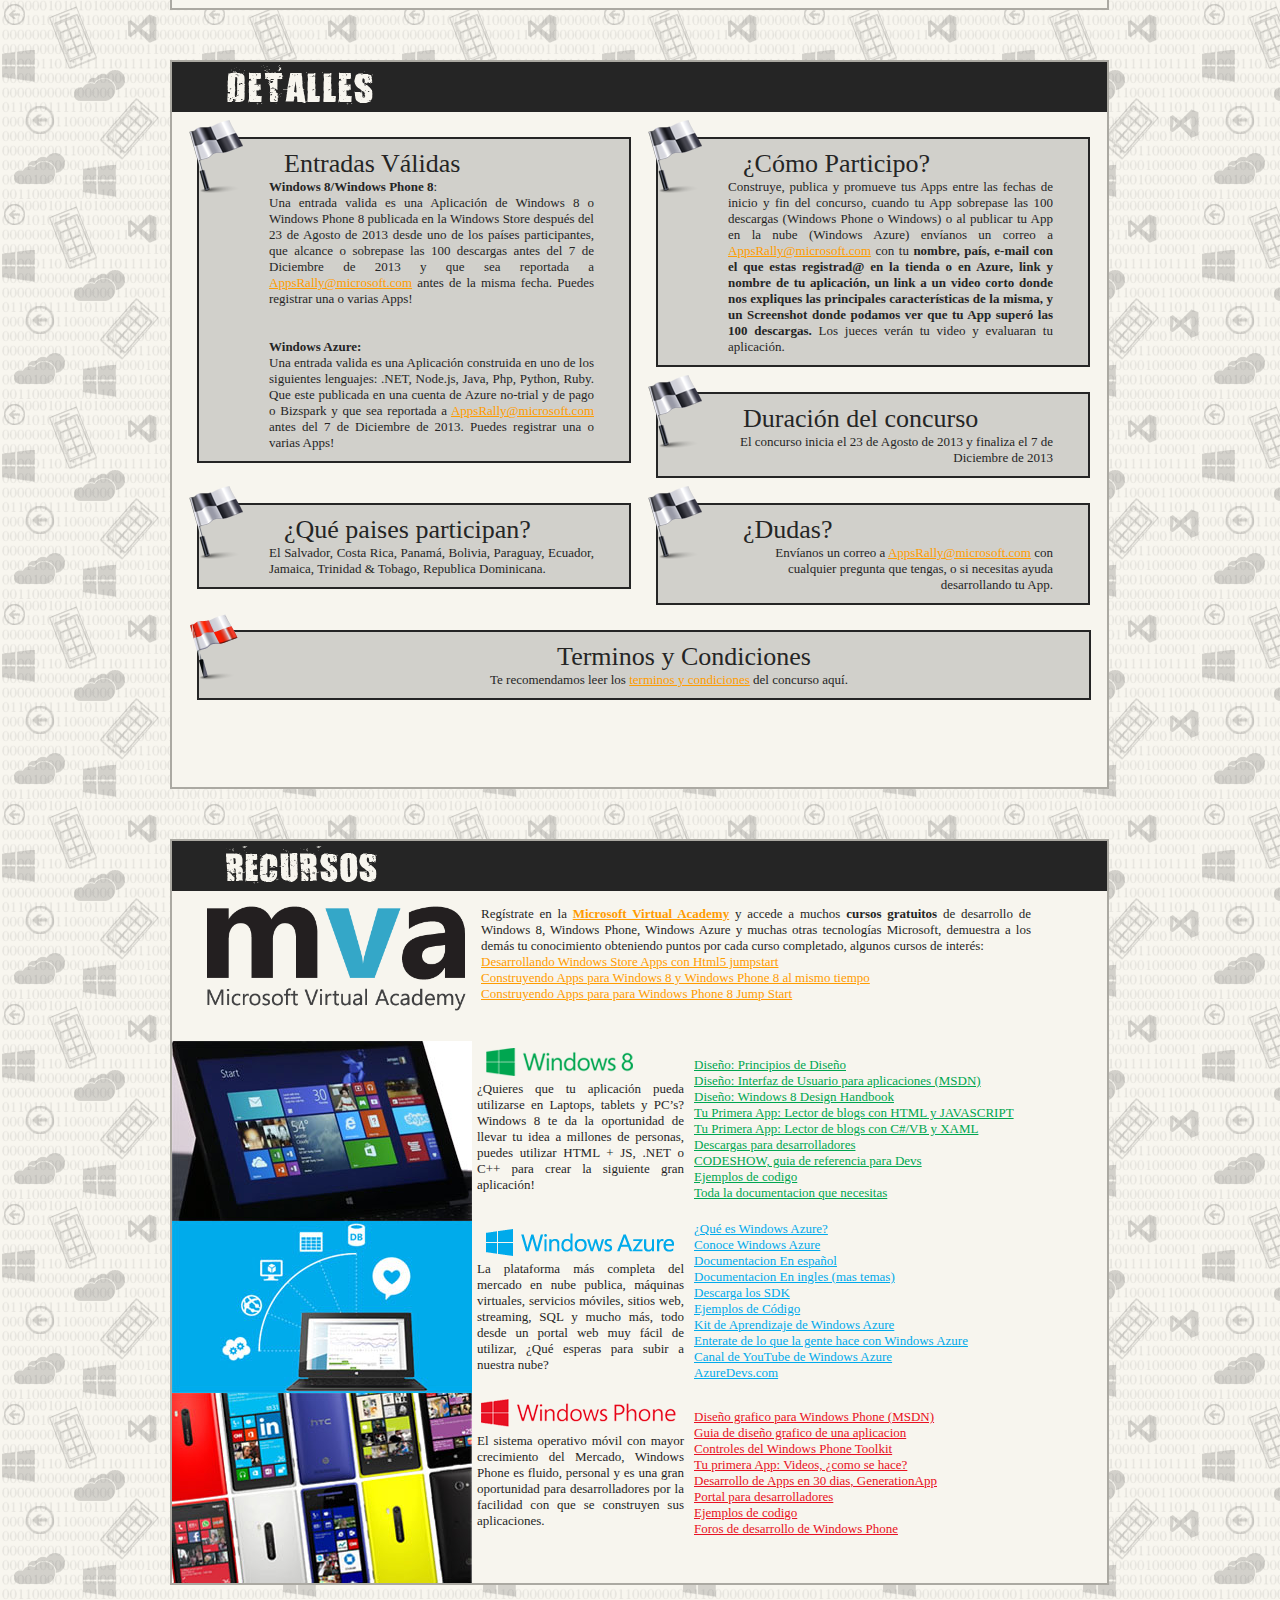
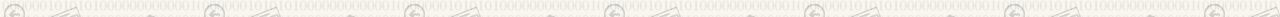
==== commit 1aeee06d: "windows conquistador" ====
--- a/index.html
+++ b/index.html
@@ -89,6 +89,12 @@
                     <div class="gana-12" style="text-align:right;" id="mejorcalidad">
 		                <br />Las 3 aplicaciones que un equipo de jueces de Microsoft considere como las mejores en Diseño, funcionalidad y contenido y que clasifiquen como <b><a href="#entradasvalidas">entradas validas</a></b> obtienen un premio.
 	                </div>
+                    <div class="gana-113">
+		                <img src="images/gana_13.gif" width="310" height="118" alt="">
+	                </div>
+                    <div class="gana-114" style="text-align:right;" id="winconquistador">
+		                <br />Desarrolla 2 o mas aplicaciones que clasifiquen como <b><a href="#entradasvalidas">entradas validas</a></b> de Windows 8 para participar en esta categoria, conviertete en el conquistador de Windows, tus Apps seran evaluadas por su calidad (50%) y el numero de descargas combinadas (50%)
+	                </div>
                 </div>
                 <div class="gana-bottom-middle">
                     <div class="gana-05">
@@ -96,6 +102,9 @@
 	                </div>
                     <div class="gana-10">
 		                <img src="images/gana_10.gif" width="296" height="239" alt="">
+	                </div>
+                    <div class="gana-10">
+		                <img src="images/gana_14.gif" width="296" height="230" alt="">
 	                </div>
                 </div>
                 <div class="gana-bottom-right">
--- a/css.css
+++ b/css.css
@@ -286,7 +286,7 @@
 }
 .appsRally-content .inner-square .gana-bottom {
 	width:935px;
-	height:600px;
+	height:750px;
 }
     .appsRally-content .inner-square .gana-bottom .gana-bottom-left {
 	    float:left;
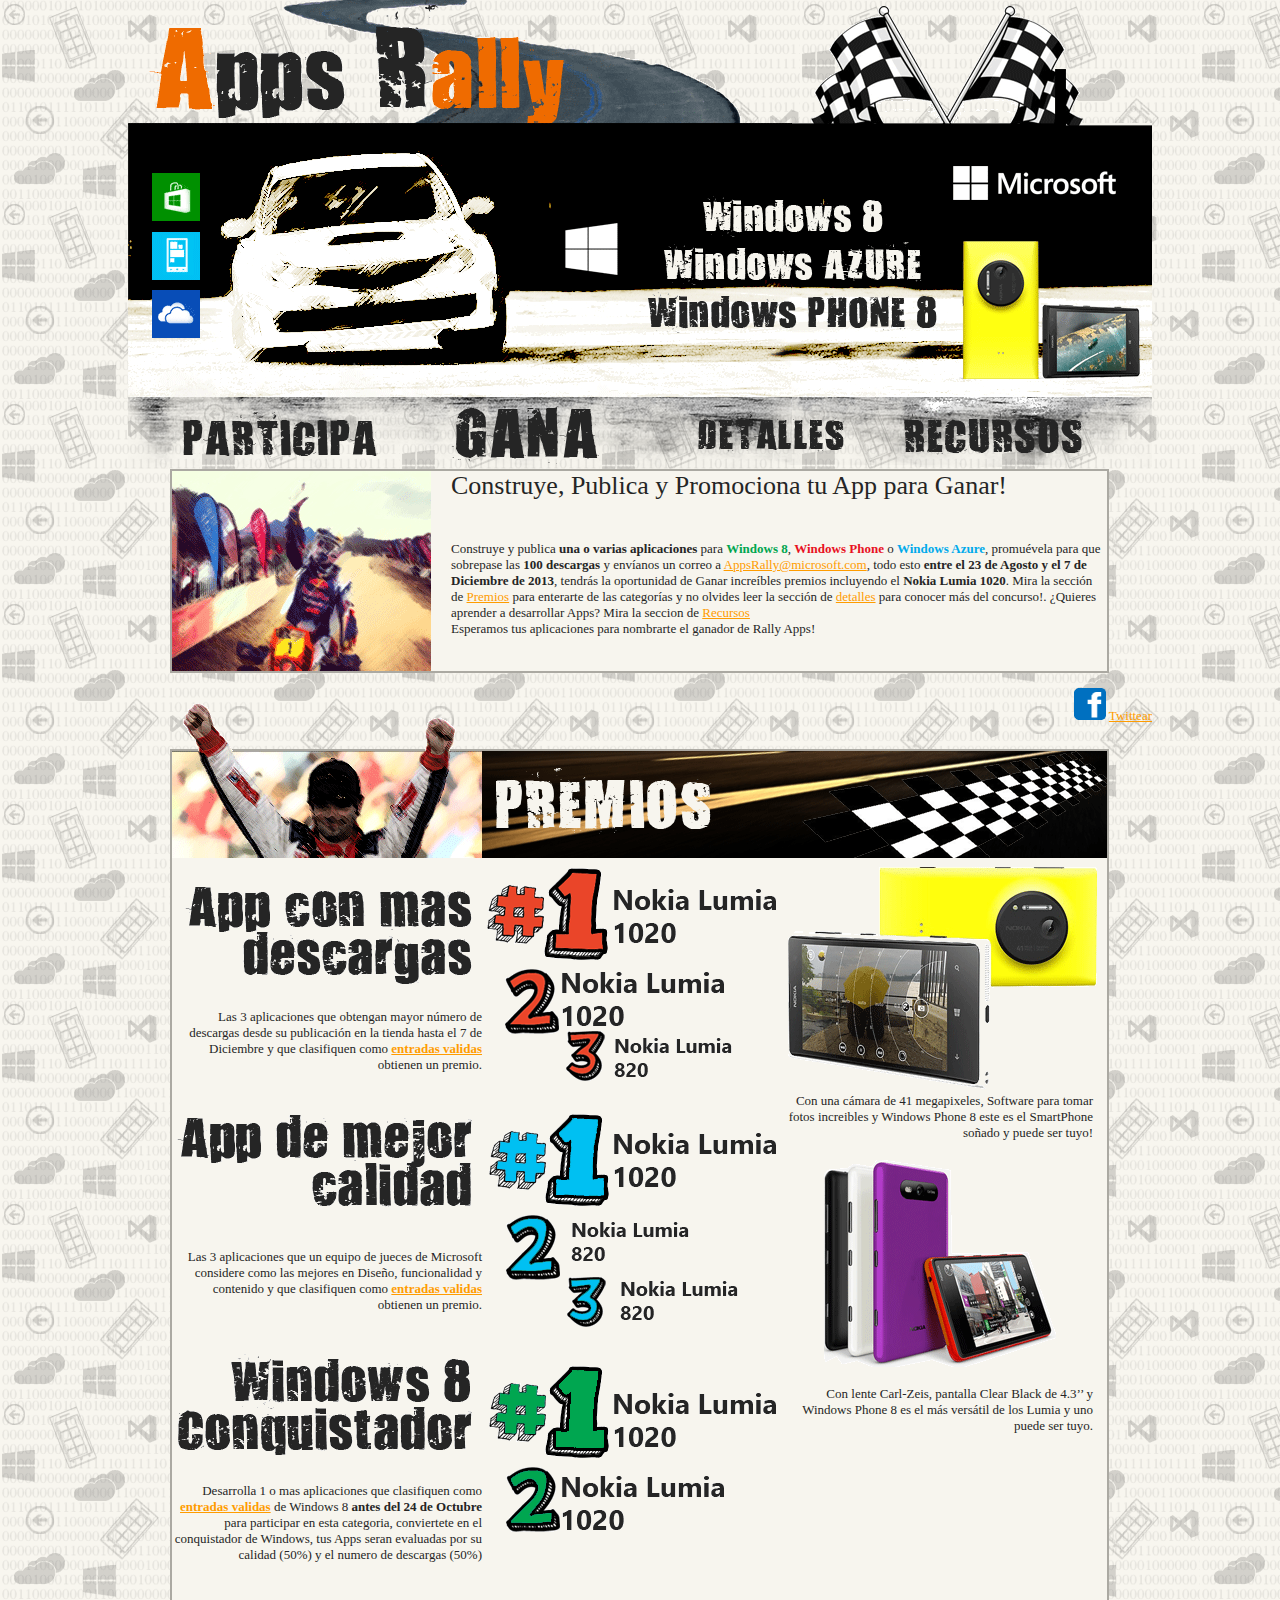
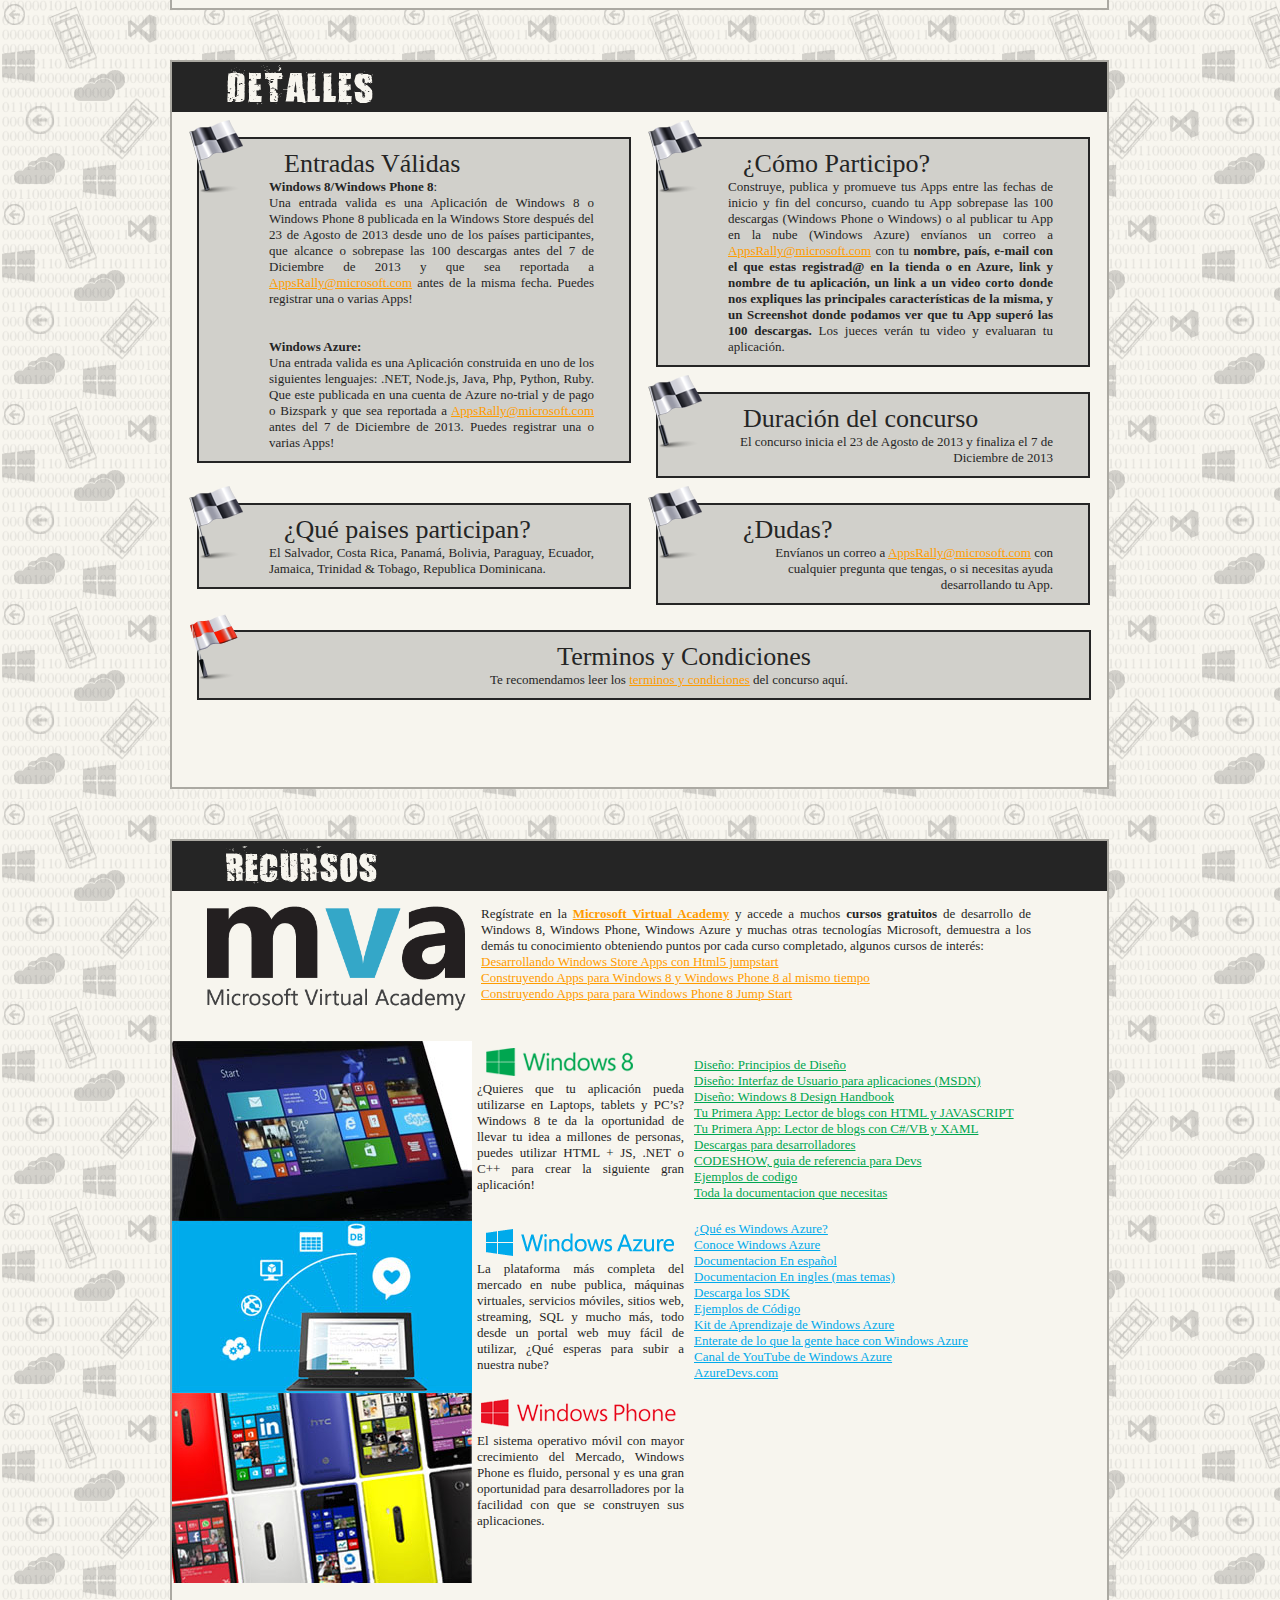
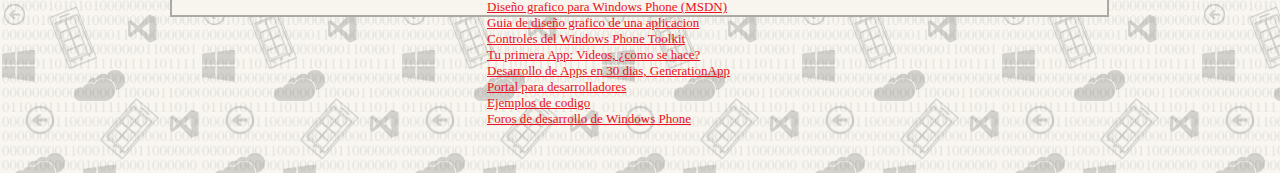
==== commit 25fc316f: "change" ====
--- a/index.html
+++ b/index.html
@@ -93,7 +93,7 @@
 		                <img src="images/gana_13.gif" width="310" height="118" alt="">
 	                </div>
                     <div class="gana-114" style="text-align:right;" id="winconquistador">
-		                <br />Desarrolla 2 o mas aplicaciones que clasifiquen como <b><a href="#entradasvalidas">entradas validas</a></b> de Windows 8 para participar en esta categoria, conviertete en el conquistador de Windows, tus Apps seran evaluadas por su calidad (50%) y el numero de descargas combinadas (50%)
+		                <br />Desarrolla 1 o mas aplicaciones que clasifiquen como <b><a href="#entradasvalidas">entradas validas</a></b> de Windows 8 <strong>antes del 24 de Octubre</strong> para participar en esta categoria, conviertete en el conquistador de Windows, tus Apps seran evaluadas por su calidad (50%) y el numero de descargas (50%)
 	                </div>
                 </div>
                 <div class="gana-bottom-middle">
@@ -214,7 +214,7 @@
 		                    <img src="images/participa-appsRally_layout_02.png" width="207" height="40" alt="">
 	                    </div>
                         <div class="participa-04" style="text-align:justify; padding-left:5px;">
-                            ¿Quieres que tu aplicación pueda utilizarse en Laptops, tablets y PC’s? Windows 8 te da la oportunidad de llevar tu idea a millones de personas, puedes utilizar HTML + JS, .NET o C++ para crear la siguiente gran aplicación!
+                            ¿Quieres que tu aplicación pueda utilizarse en Laptops, tablets y PC&#8217;s? Windows 8 te da la oportunidad de llevar tu idea a millones de personas, puedes utilizar HTML + JS, .NET o C++ para crear la siguiente gran aplicación!
 	                    </div>
                     </div>
                     <div class="participa-03">
@@ -264,7 +264,7 @@
 	                    </div>
                         <div class="participa-10" style="text-align:justify; padding-left:5px;">
                             El sistema operativo móvil con mayor crecimiento del Mercado, Windows Phone es fluido, personal y es una gran oportunidad para desarrolladores por la facilidad con que se construyen sus aplicaciones.
-	                    </div>
+	                    
                     </div>
                     <div class="participa-09">
                         <br />
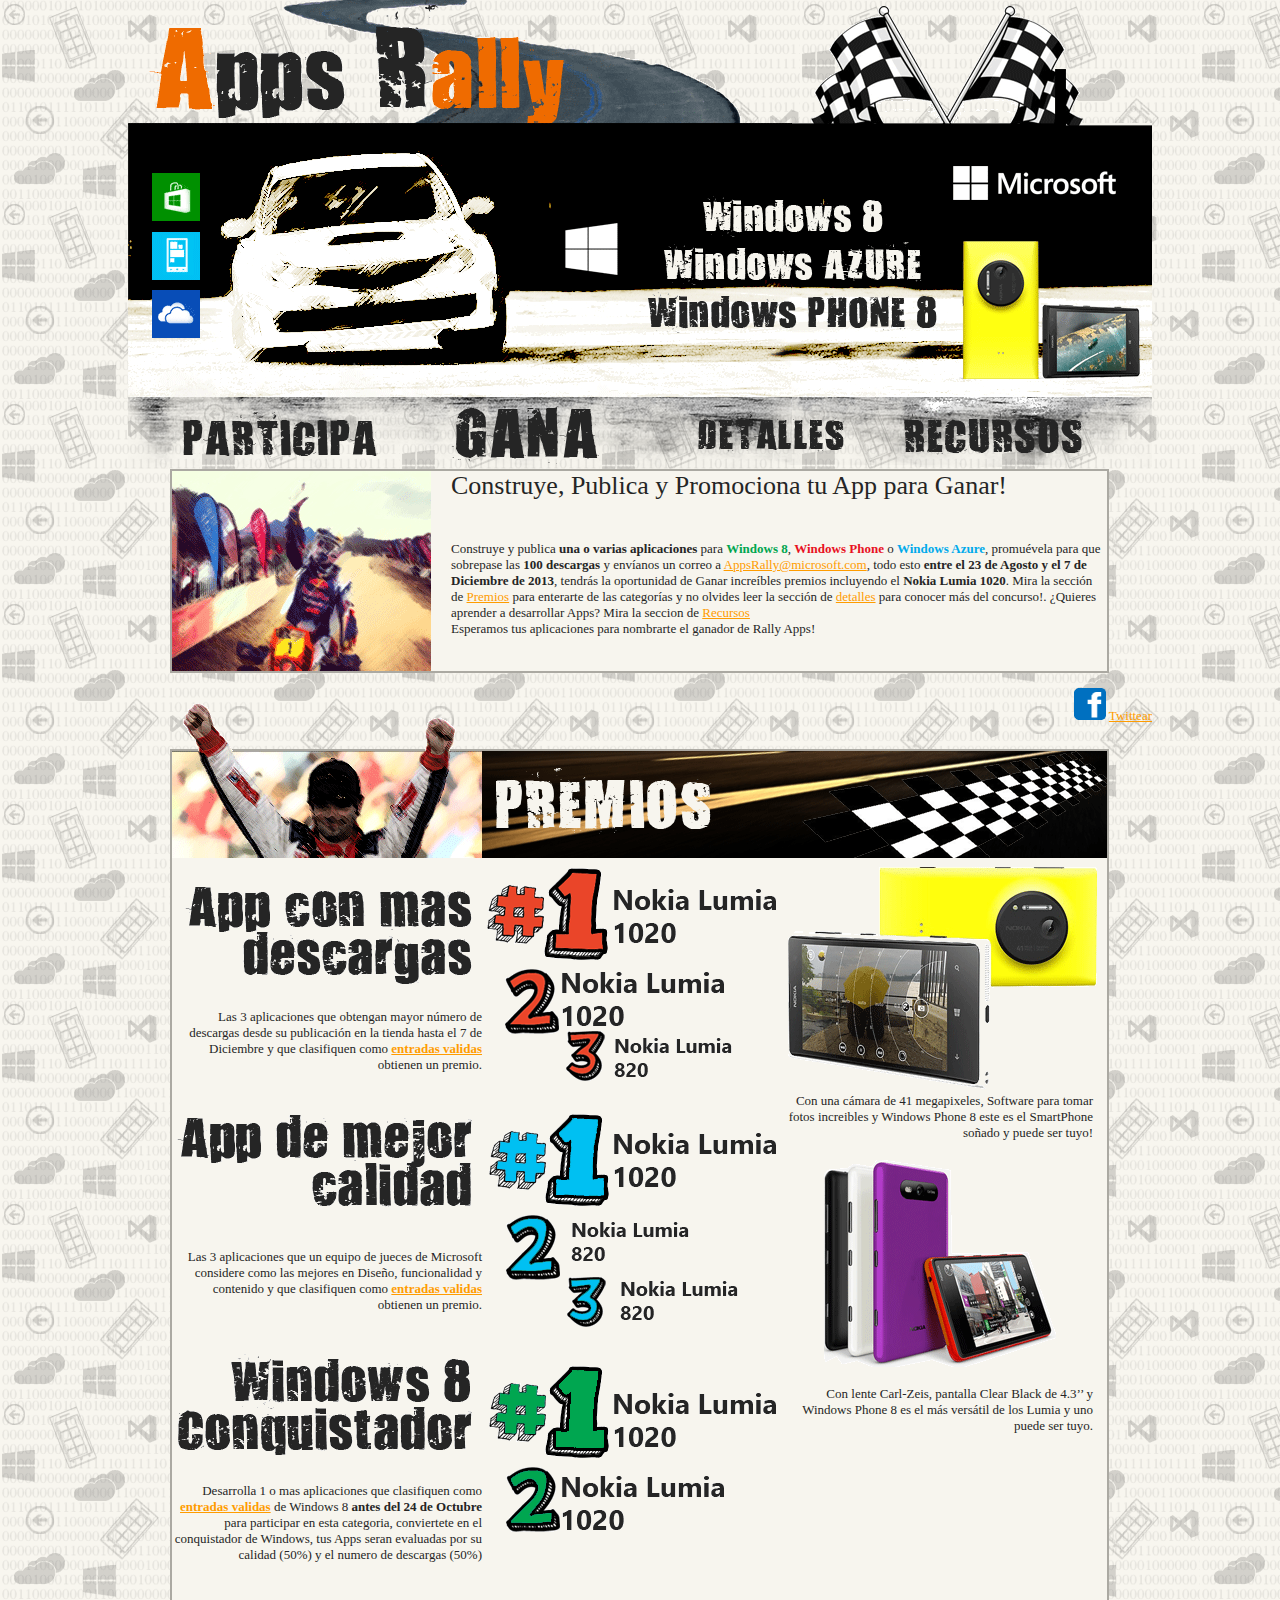
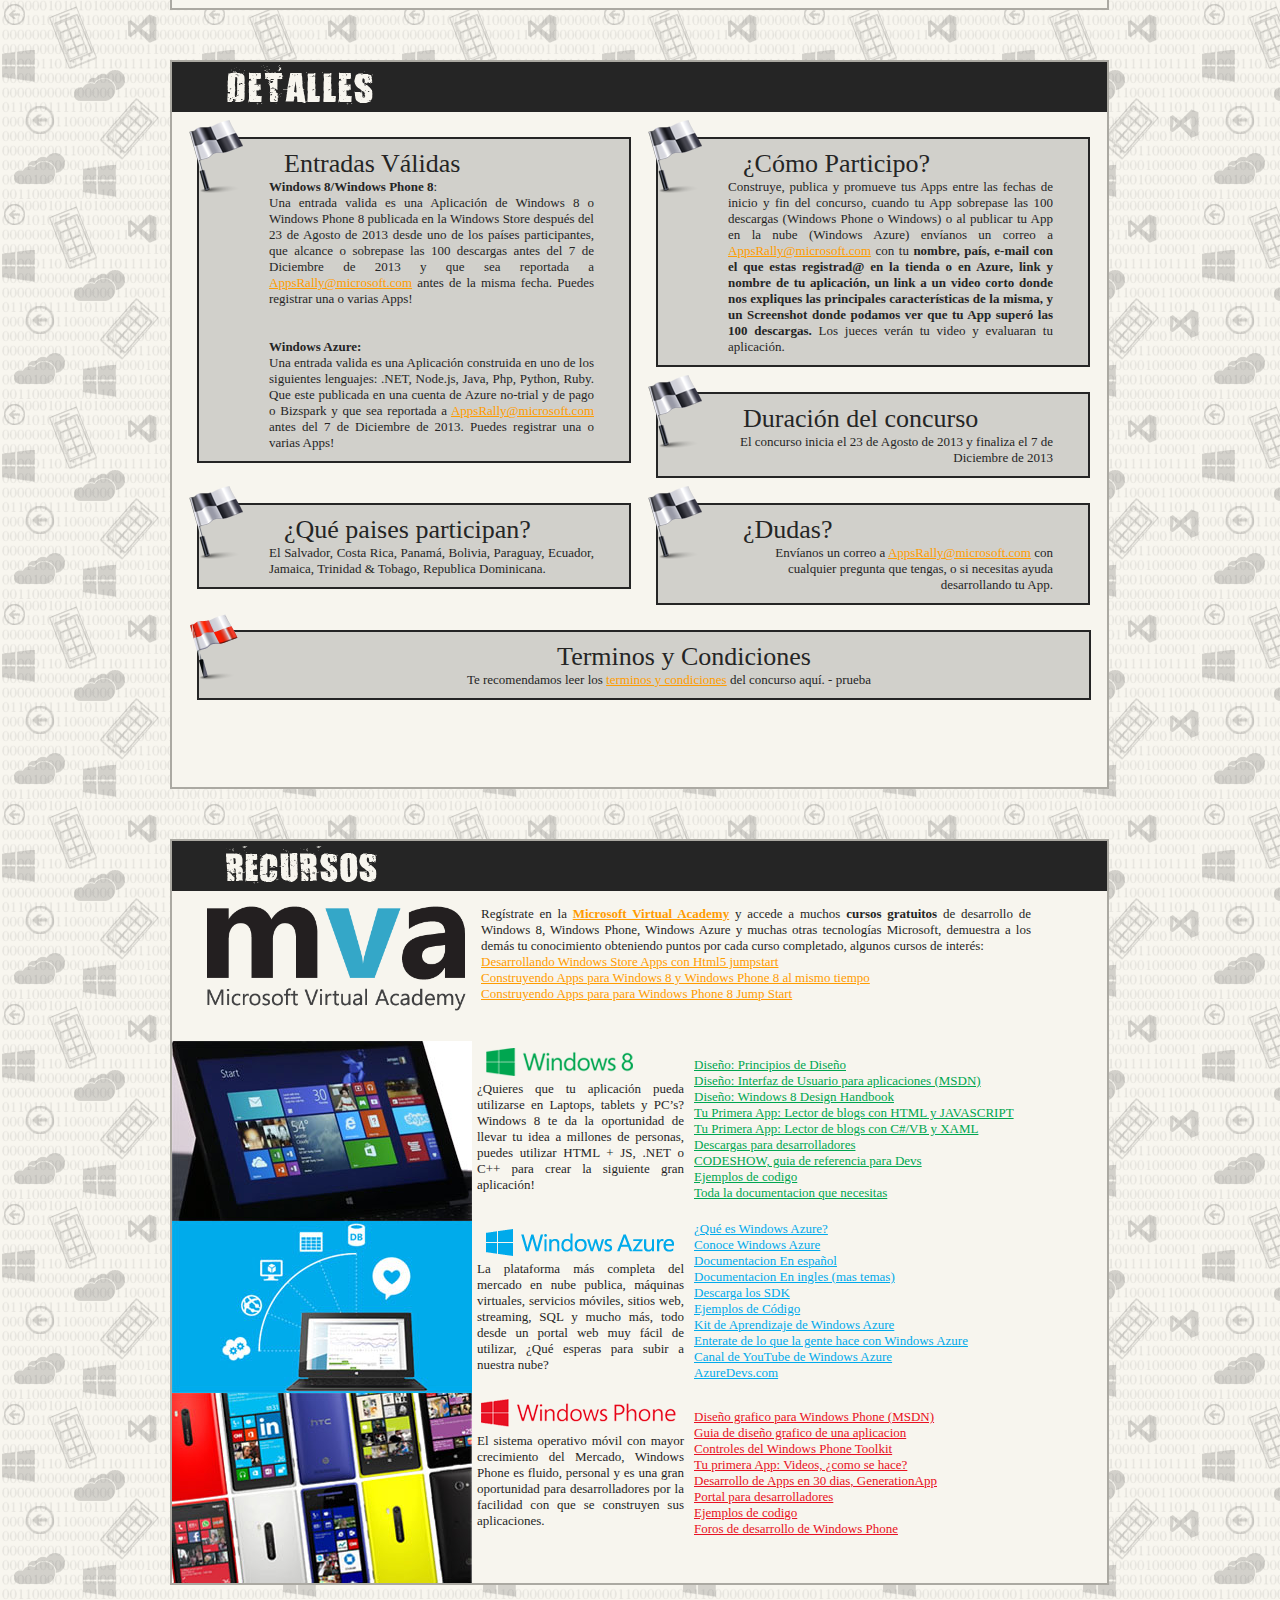
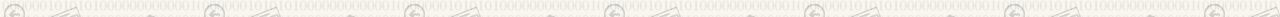
==== commit ba8bdecc: "pruebas" ====
--- a/index.html
+++ b/index.html
@@ -103,7 +103,7 @@
                     <div class="gana-10">
 		                <img src="images/gana_10.gif" width="296" height="239" alt="">
 	                </div>
-                    <div class="gana-10">
+                    <div class="gana-110">
 		                <img src="images/gana_14.gif" width="296" height="230" alt="">
 	                </div>
                 </div>
@@ -183,7 +183,7 @@
                     </div>
                     <div class="cuadro-right">
                         <div class="cuadro-right-top" style="width:800px; text-align:center;">Terminos y Condiciones</div>
-                        <div class="cuadro-right-bottom" style="width:800px; text-align:center;">Te recomendamos leer los <a href="terminos-y-condiciones-AppsRally.pdf" target="_blank">terminos y condiciones</a> del concurso aquí.</div>
+                        <div class="cuadro-right-bottom" style="width:800px; text-align:center;">Te recomendamos leer los <a href="terminos-y-condiciones-AppsRally.pdf" target="_blank">terminos y condiciones</a> del concurso aquí. - prueba</div>
                     </div>
                 </div>
             </div>
@@ -264,7 +264,7 @@
 	                    </div>
                         <div class="participa-10" style="text-align:justify; padding-left:5px;">
                             El sistema operativo móvil con mayor crecimiento del Mercado, Windows Phone es fluido, personal y es una gran oportunidad para desarrolladores por la facilidad con que se construyen sus aplicaciones.
-	                    
+                        </div>
                     </div>
                     <div class="participa-09">
                         <br />
--- a/css.css
+++ b/css.css
@@ -26,7 +26,7 @@
     margin-left:auto;
     margin-right:auto;
 	width:1024px;
-	height:1200px;
+	height:1500px;
 }
 
 div.appsRally-layout-01 {
@@ -129,7 +129,7 @@
 }
 
 .participa1-right {
-	width:650px;
+	width:640px;
     margin-left:20px;
 	height:200px;
     float:left;
@@ -297,7 +297,7 @@
     .appsRally-content .inner-square .gana-bottom .gana-bottom-middle {
 	    float:left;
         width:296px;
-        height:auto;
+        height:750px;
     }
 
     .appsRally-content .inner-square .gana-bottom .gana-bottom-right {
@@ -359,12 +359,27 @@
 	height:239px;
 }
 
+.appsRally-content .inner-square .gana-110 {
+	width:296px;
+	height:230px;
+}
+
 .appsRally-content .inner-square .gana-11 {
 	width:329px;
 	height:213px;
 }
 
 .appsRally-content .inner-square .gana-12 {
+	width:310px;
+	height:116px;
+}
+
+.appsRally-content .inner-square .gana-113 {
+	width:310px;
+	height:118px;
+}
+
+.appsRally-content .inner-square .gana-114 {
 	width:310px;
 	height:116px;
 }
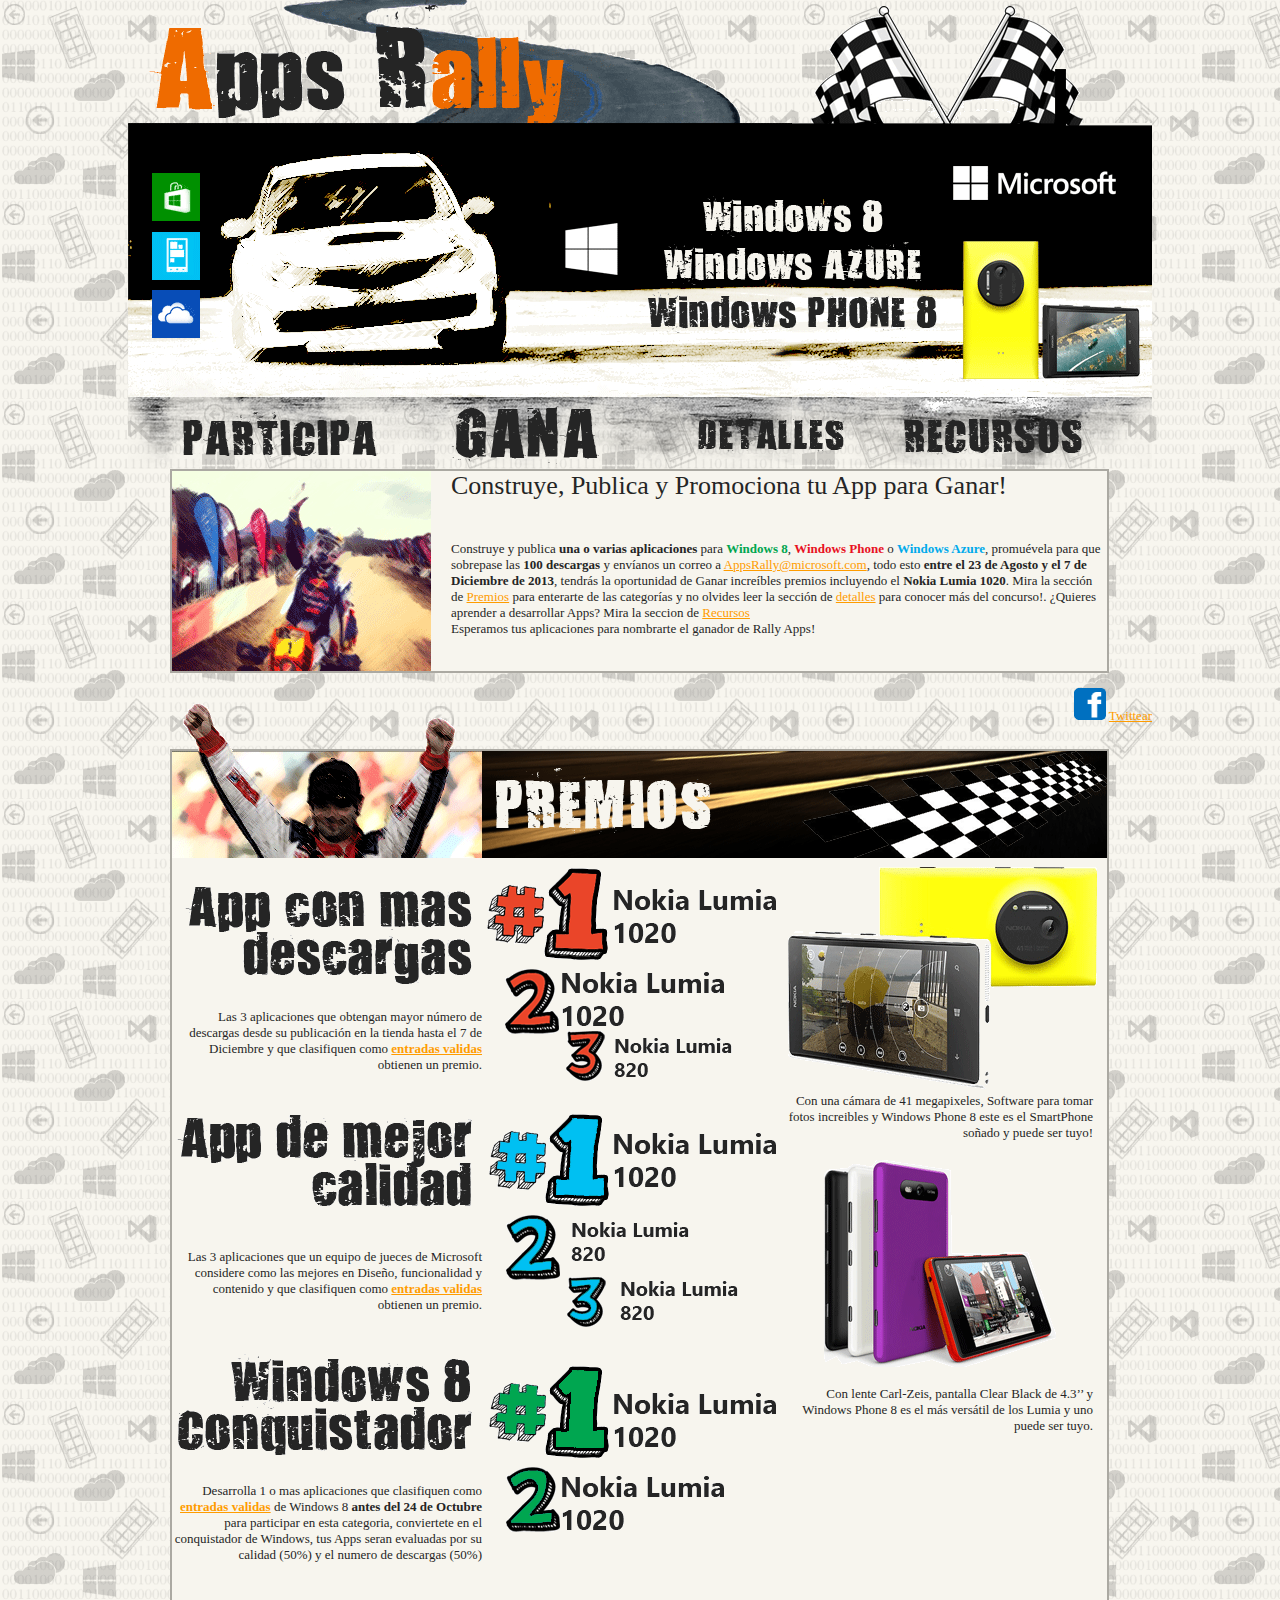
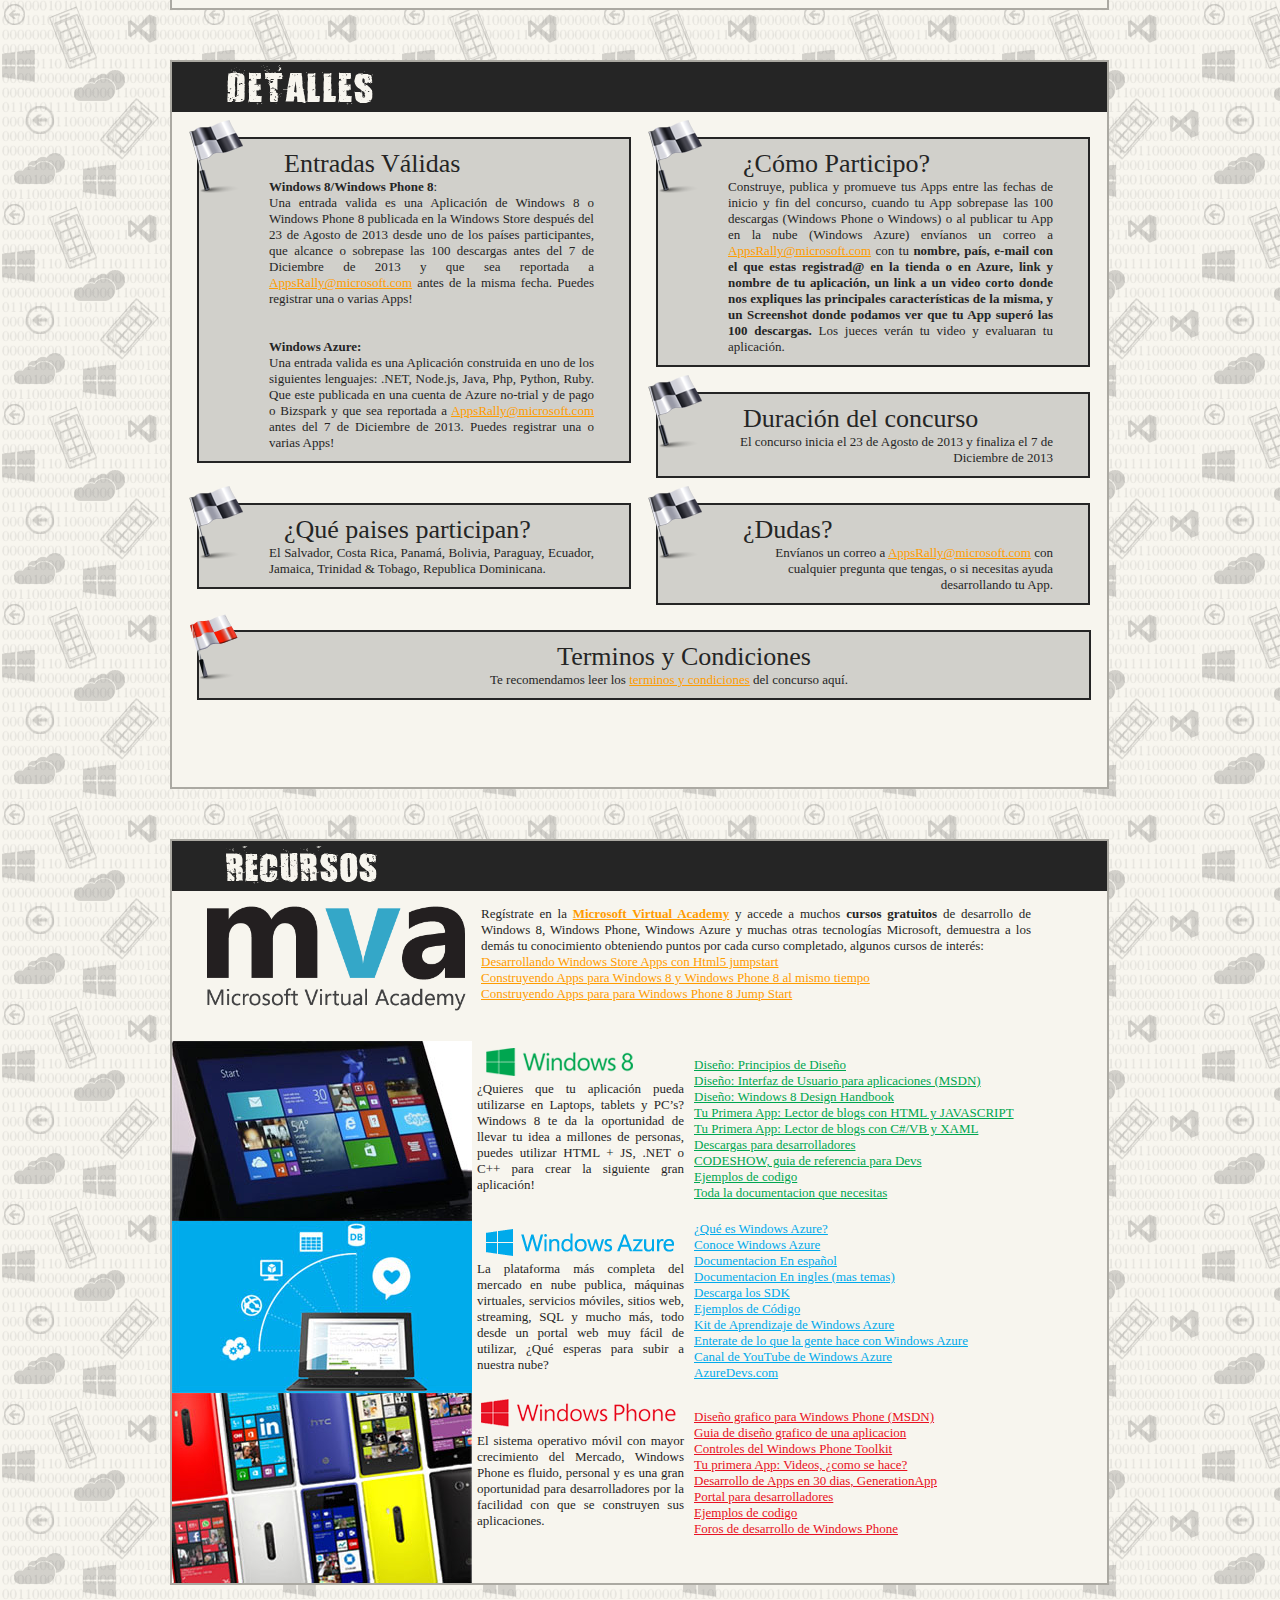
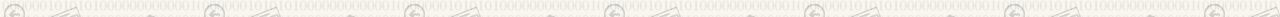
==== commit 1df741c3: "back to normal" ====
--- a/index.html
+++ b/index.html
@@ -183,7 +183,7 @@
                     </div>
                     <div class="cuadro-right">
                         <div class="cuadro-right-top" style="width:800px; text-align:center;">Terminos y Condiciones</div>
-                        <div class="cuadro-right-bottom" style="width:800px; text-align:center;">Te recomendamos leer los <a href="terminos-y-condiciones-AppsRally.pdf" target="_blank">terminos y condiciones</a> del concurso aquí. - prueba</div>
+                        <div class="cuadro-right-bottom" style="width:800px; text-align:center;">Te recomendamos leer los <a href="terminos-y-condiciones-AppsRally.pdf" target="_blank">terminos y condiciones</a> del concurso aquí.</div>
                     </div>
                 </div>
             </div>
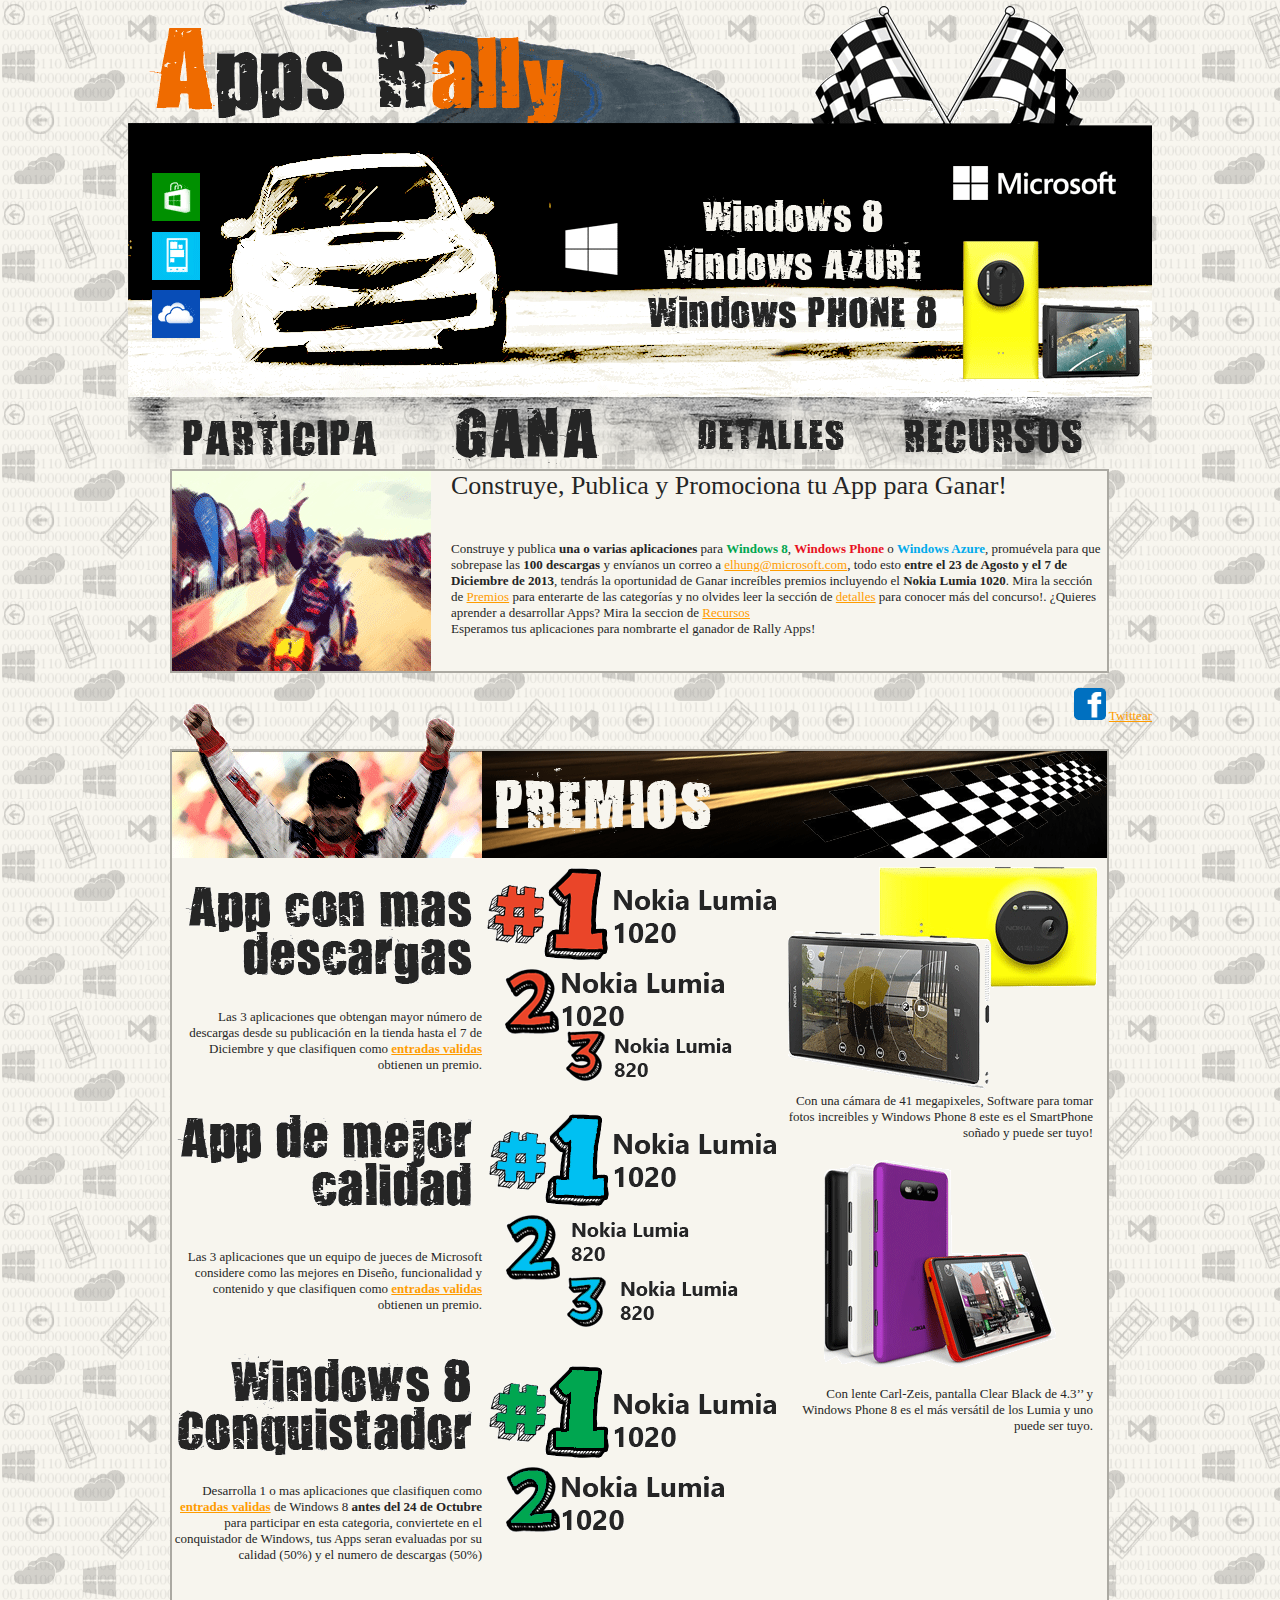
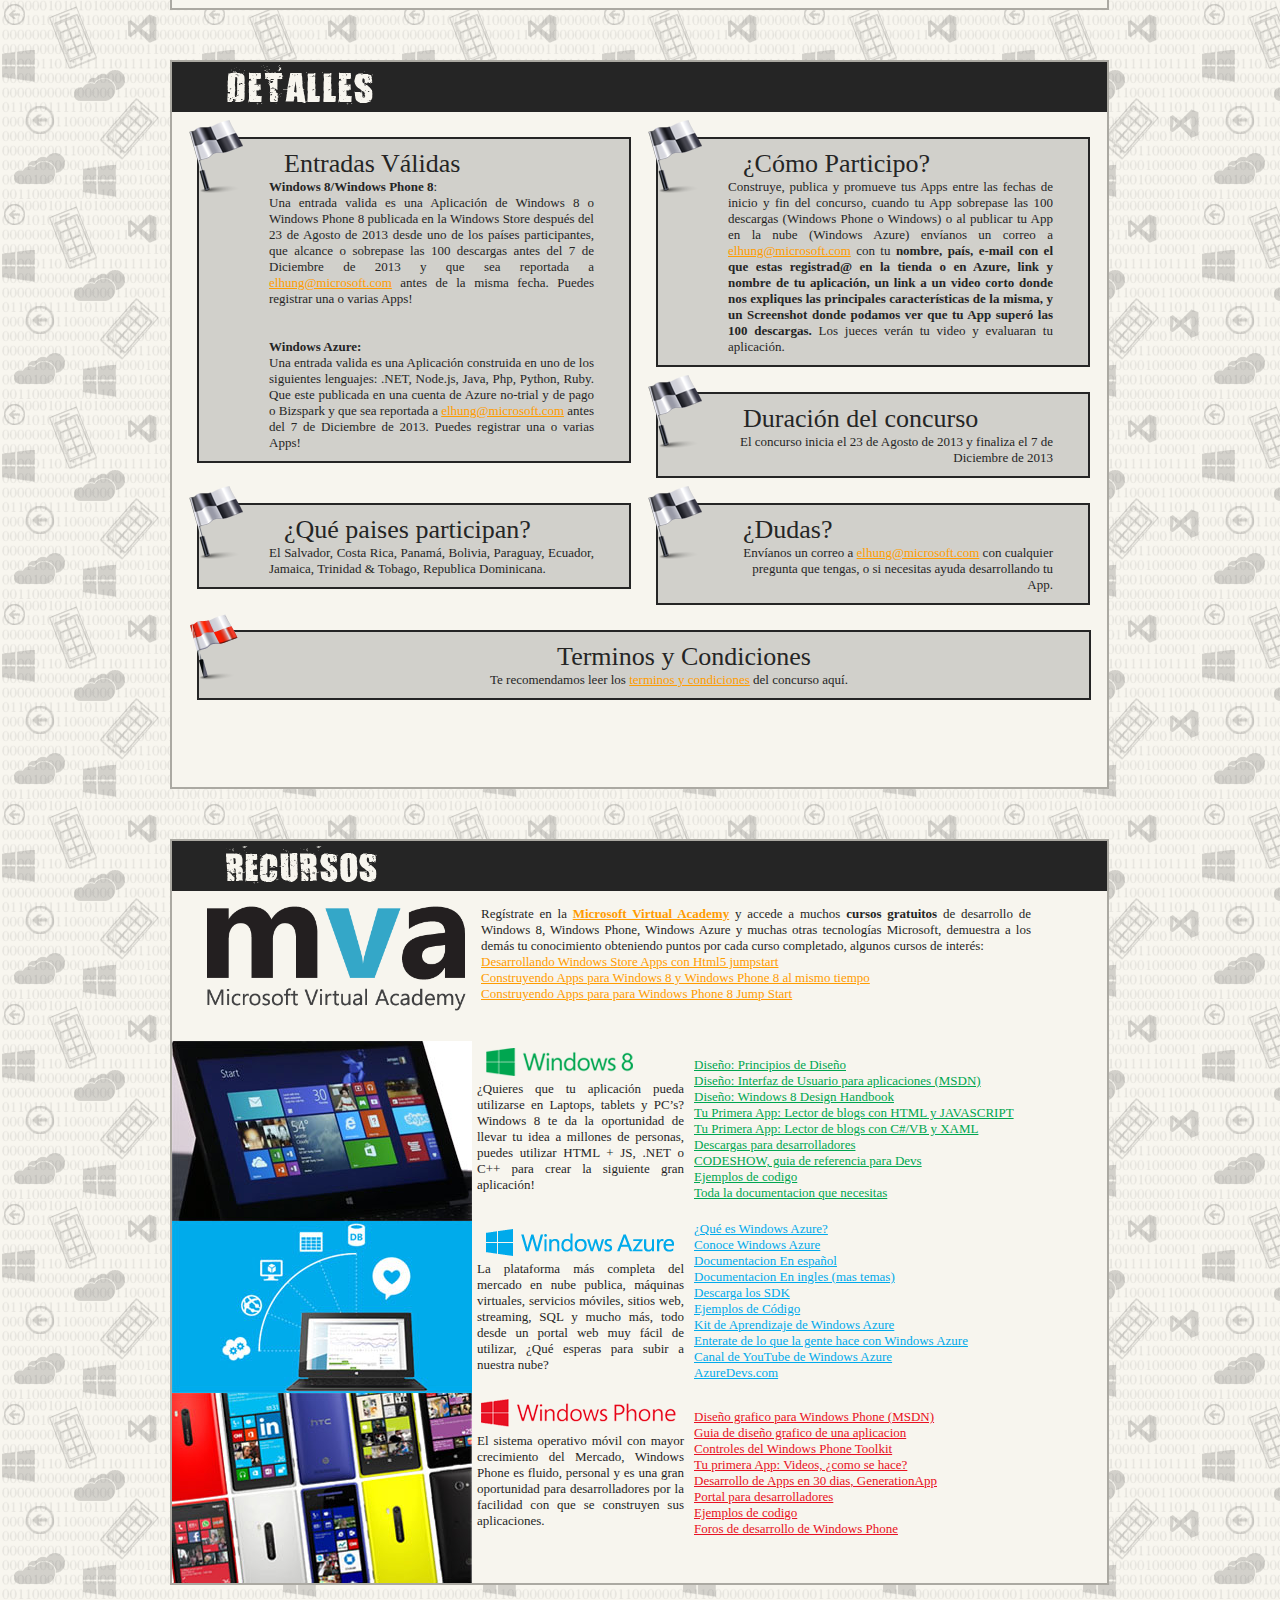
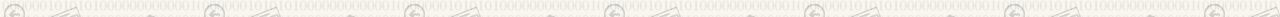
==== commit dd07f417: "changes to email" ====
--- a/index.html
+++ b/index.html
@@ -52,7 +52,7 @@
                 <div class="participa1-right-top">Construye, Publica y Promociona tu App para Ganar!</div>
                 <div class="participa1-right-bottom" id="principalinfo">
                     Construye y publica <b>una o varias aplicaciones</b> para <span style="color:#00a650"><b>Windows 8</b></span>, <span style="color:#e81122"><b>Windows Phone</b></span> o <span style="color:#00aaeb"><b>Windows Azure</b></span>, promuévela para que sobrepase las <b>100 descargas</b>
-                    y envíanos un correo a <a href="mailto:appsrally@microsoft.com">AppsRally@microsoft.com</a>, todo esto <b>entre el 23 de Agosto y el 7 de Diciembre de 2013</b>, tendrás la oportunidad de 
+                    y envíanos un correo a <a href="mailto:elhung@microsoft.com">elhung@microsoft.com</a>, todo esto <b>entre el 23 de Agosto y el 7 de Diciembre de 2013</b>, tendrás la oportunidad de 
                     Ganar increíbles premios incluyendo el <b>Nokia Lumia 1020</b>. Mira la sección de <a href="#premios">Premios</a> para enterarte 
                     de las categorías y no olvides leer la sección de <a href="#detalles">detalles</a> para conocer más del concurso!. ¿Quieres aprender a desarrollar Apps? Mira la seccion de <a href="#recursos">Recursos</a><br />Esperamos tus aplicaciones para nombrarte
                     el ganador de Rally Apps!
@@ -135,7 +135,7 @@
                     </div>
                     <div class="cuadro-right" id="entradasvalidas">
                         <div class="cuadro-right-top">Entradas Válidas</div>                    
-                        <div class="cuadro-right-bottom" style="text-align:justify;"><b>Windows 8/Windows Phone 8</b>:<br /> Una entrada valida es una Aplicación de Windows 8 o Windows Phone 8 publicada en la Windows Store después del 23 de Agosto de 2013 desde uno de los países participantes, que alcance o sobrepase las 100 descargas antes del 7 de Diciembre de 2013 y que sea reportada a <a href="mailto:appsrally@microsoft.com">AppsRally@microsoft.com</a> antes de la misma fecha. Puedes registrar una o varias Apps!<br /><br /><br /><b>Windows Azure:</b><br /> Una entrada valida es una Aplicación construida en uno de los siguientes lenguajes: .NET, Node.js, Java, Php, Python, Ruby. Que este publicada en una cuenta de Azure no-trial y de pago o Bizspark y que sea reportada a <a href="mailto:appsrally@microsoft.com">AppsRally@microsoft.com</a> antes del 7 de Diciembre de 2013. Puedes registrar una o varias Apps!</div>
+                        <div class="cuadro-right-bottom" style="text-align:justify;"><b>Windows 8/Windows Phone 8</b>:<br /> Una entrada valida es una Aplicación de Windows 8 o Windows Phone 8 publicada en la Windows Store después del 23 de Agosto de 2013 desde uno de los países participantes, que alcance o sobrepase las 100 descargas antes del 7 de Diciembre de 2013 y que sea reportada a <a href="mailto:elhung@microsoft.com">elhung@microsoft.com</a> antes de la misma fecha. Puedes registrar una o varias Apps!<br /><br /><br /><b>Windows Azure:</b><br /> Una entrada valida es una Aplicación construida en uno de los siguientes lenguajes: .NET, Node.js, Java, Php, Python, Ruby. Que este publicada en una cuenta de Azure no-trial y de pago o Bizspark y que sea reportada a <a href="mailto:elhung@microsoft.com">elhung@microsoft.com</a> antes del 7 de Diciembre de 2013. Puedes registrar una o varias Apps!</div>
                     </div>
                 </div>
                 <div class="cuadro">
@@ -145,7 +145,7 @@
                     <div class="cuadro-right">
                         <div class="cuadro-right-top">¿Cómo Participo?</div>
                         <div class="cuadro-right-bottom" style="text-align:justify;">
-                            Construye, publica y promueve tus Apps entre las fechas de inicio y fin del concurso, cuando tu App sobrepase las 100 descargas (Windows Phone o Windows) o al publicar tu App en la nube (Windows Azure) envíanos un correo a <a href="mailto:appsrally@microsoft.com">AppsRally@microsoft.com</a> con tu <b>nombre, país, 
+                            Construye, publica y promueve tus Apps entre las fechas de inicio y fin del concurso, cuando tu App sobrepase las 100 descargas (Windows Phone o Windows) o al publicar tu App en la nube (Windows Azure) envíanos un correo a <a href="mailto:elhung@microsoft.com">elhung@microsoft.com</a> con tu <b>nombre, país, 
                             e-mail con el que estas registrad@ en la tienda o en Azure, link y nombre de tu aplicación, un link a un video corto donde nos expliques las principales características de la misma, y un Screenshot donde podamos ver que tu App superó las 100 descargas.</b> Los jueces verán tu video y evaluaran tu aplicación.
                         </div>
                     </div>
@@ -174,7 +174,7 @@
                     </div>
                     <div class="cuadro-right">
                         <div class="cuadro-right-top">¿Dudas?</div>
-                        <div class="cuadro-right-bottom">Envíanos un correo a <a href="mailto:appsrally@microsoft.com">AppsRally@microsoft.com</a> con cualquier pregunta que tengas, o si necesitas ayuda desarrollando tu App. </div>
+                        <div class="cuadro-right-bottom">Envíanos un correo a <a href="mailto:elhung@microsoft.com">elhung@microsoft.com</a> con cualquier pregunta que tengas, o si necesitas ayuda desarrollando tu App. </div>
                     </div>
                 </div>
                 <div class="cuadro" style="width:870px;">
